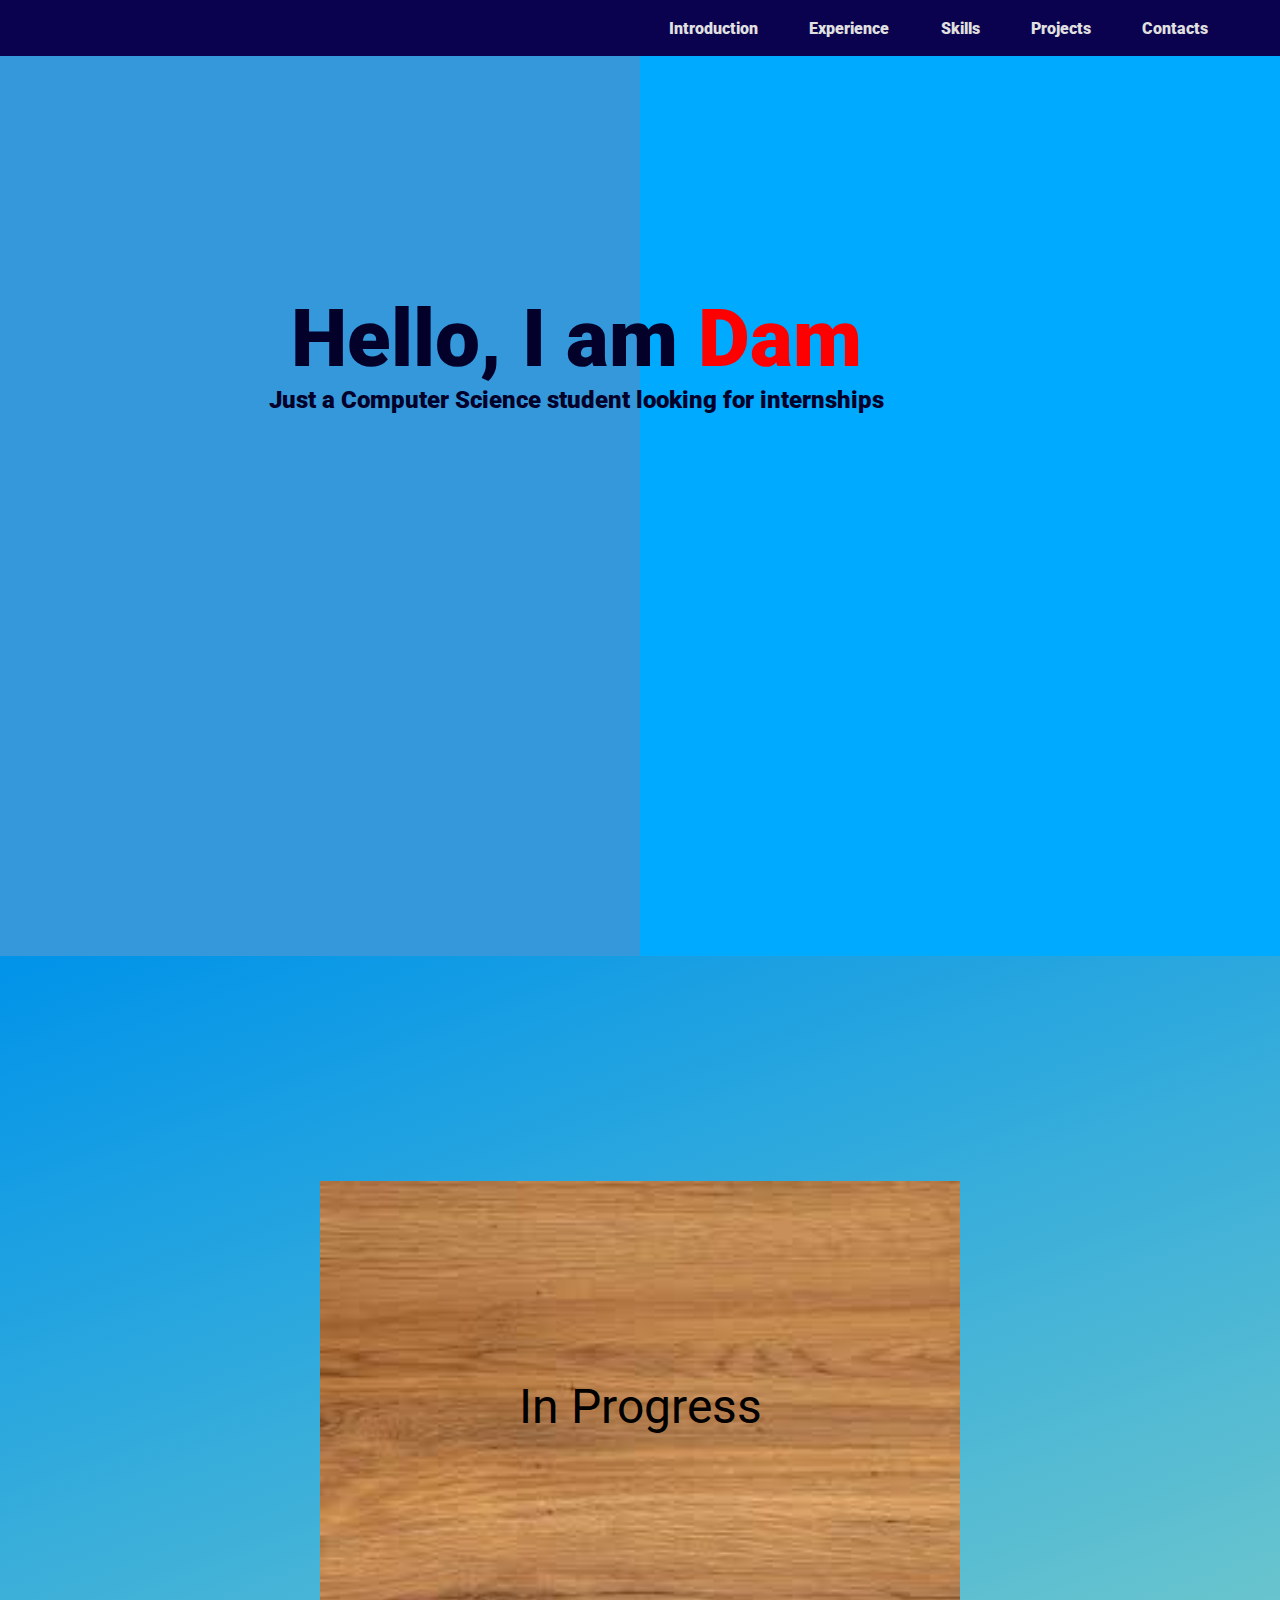
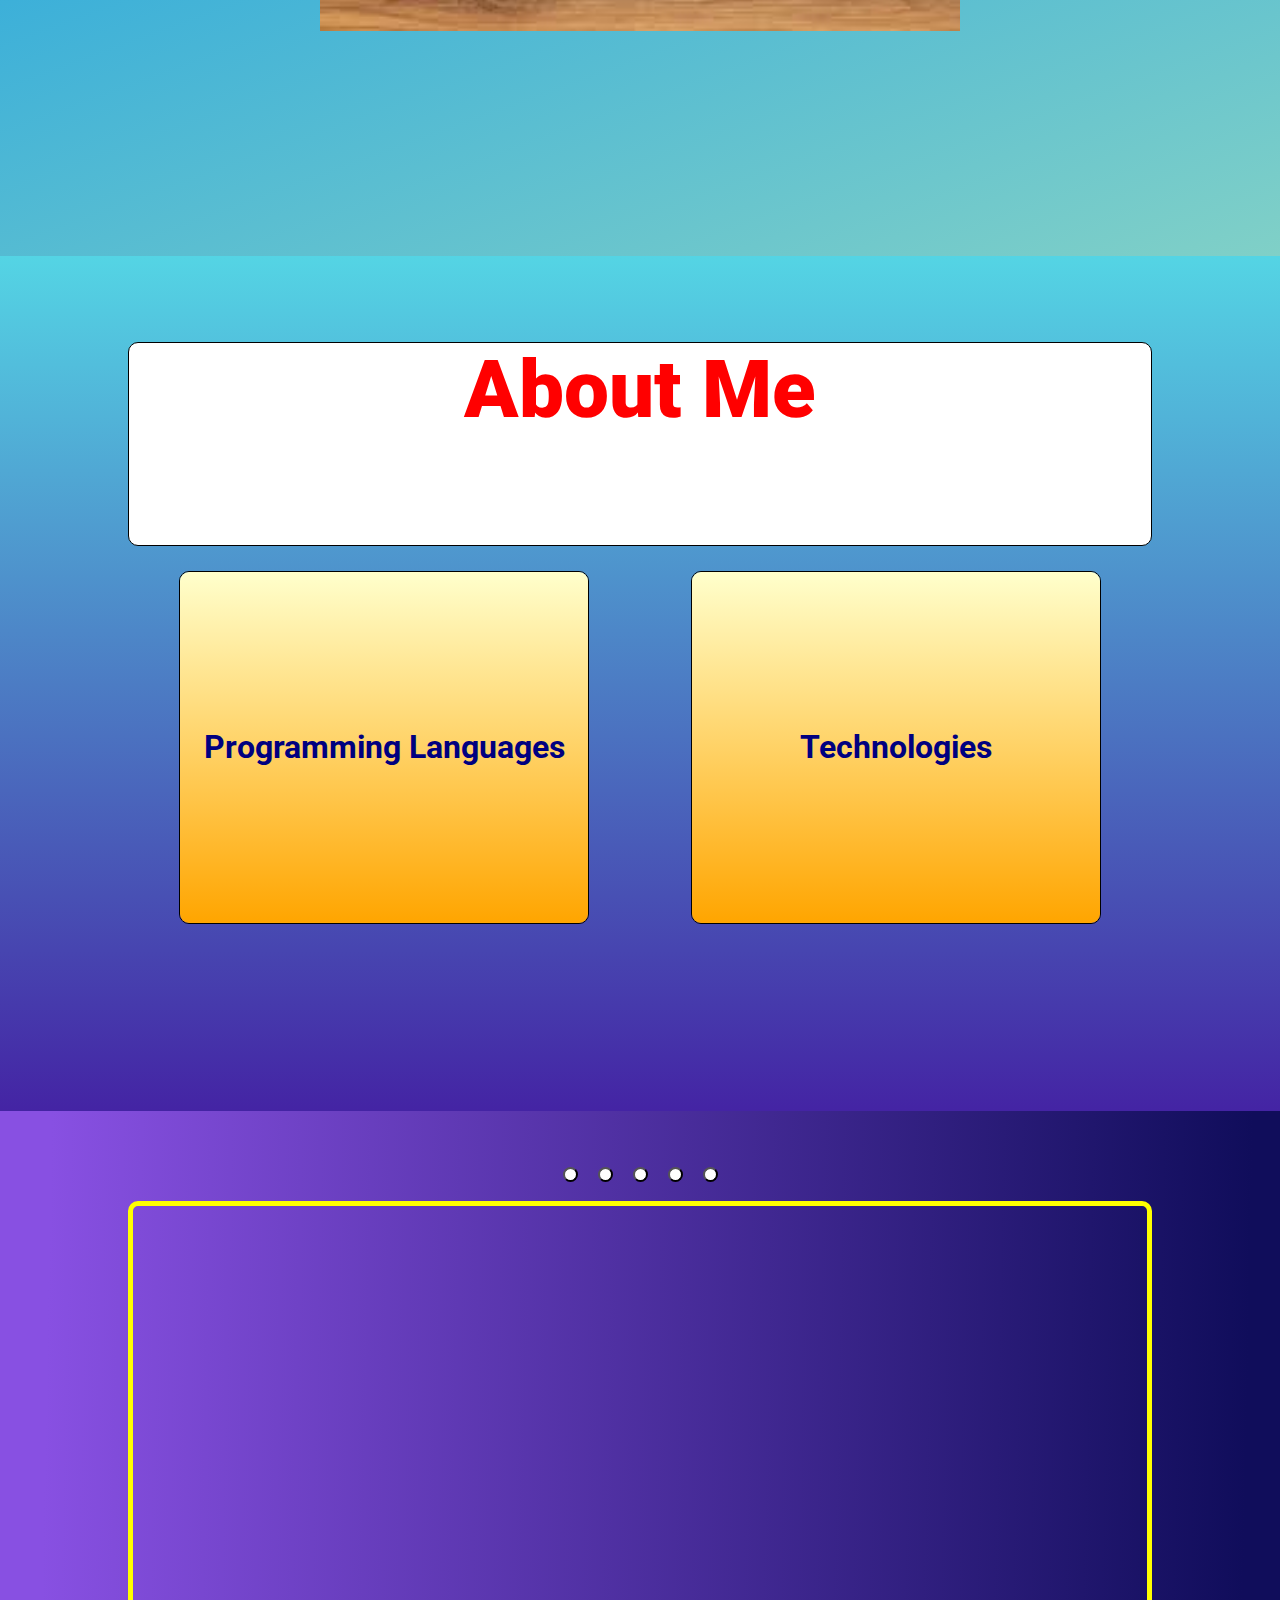
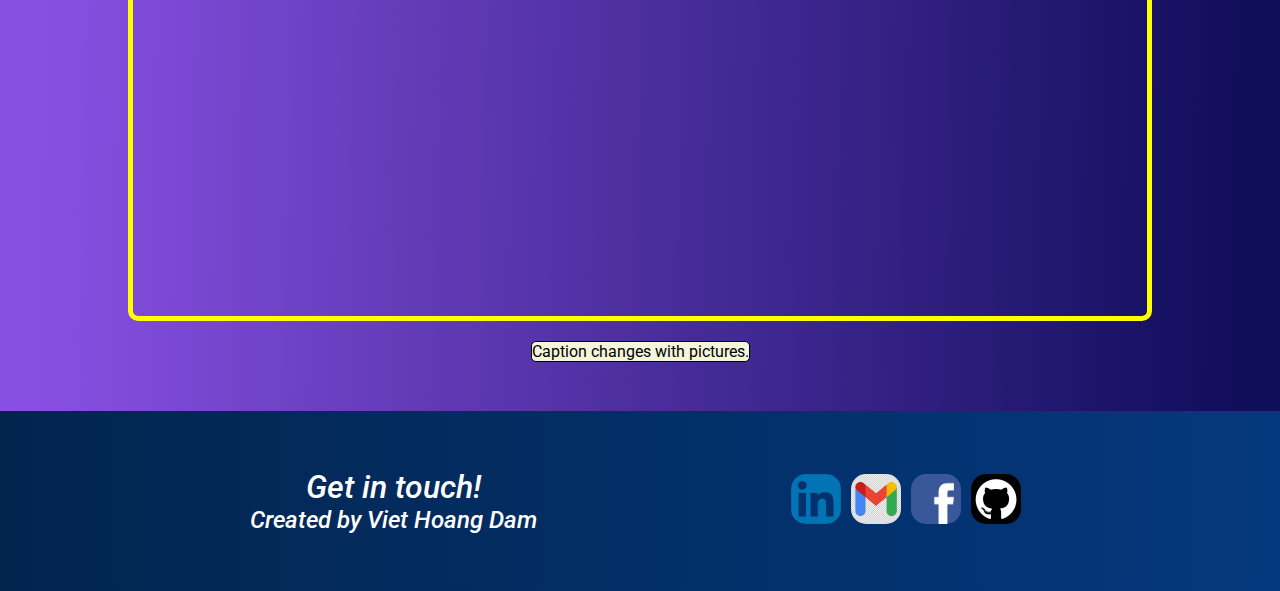
==== index.html @ e697c763 "did some progress" ====
<!DOCTYPE html>
<html lang="en">
	<head>
		<meta charset="UTF-8">
		<meta name="viewport" content="width=device-width, initial-scale=1.0"> 
		<meta name="description" content="My portfolio showcasing my projects and personal information">
		<title>My Portfolio</title>
		<link rel="stylesheet" href="styles.css">
		<link rel="icon" href="./images/icon.png">
		<!--For Roboto Font-->
		<link rel="preconnect" href="https://fonts.googleapis.com">
		<link rel="preconnect" href="https://fonts.gstatic.com" crossorigin>
		<link href="https://fonts.googleapis.com/css2?family=Roboto:ital,wght@0,100;0,300;0,400;0,500;0,700;0,900;1,100;1,300;1,400;1,500;1,700;1,900&display=swap" rel="stylesheet">
	</head>
	<body>
		<header>
			<nav class="navigation">
				<input type="checkbox" class="nav-unit">
				<ul class="list">
					<a href="#intro">Introduction</a>
					<a href="#experience">Experience</a>
					<a href="#skills">Skills</a>
					<a href="#projects">Projects</a>
					<a href="#contacts">Contacts</a>
				</ul>
			</nav>
		</header>
		<main>
			<section id="intro">
				<div class="intro-paragraph">
					<h id="first-sentence">Hello, I am <span id="clickable">Dam</span></h>
					<p>Just a Computer Science student looking for <span id="internship-word">internships</span></p>
					<button class="resume-button">My Resume</button>
				</div>
			</section>
			<section id="experience">
				<p class="sign">In Progress</p>
			</section>
			<section id="skills">
				<!--Ends here-->
				<article class="skills-section">
					<div class="about-me-paragraph">
						<h>About Me</h>
						<p class="about-me-text">
							I am a University of New Orleans student who is set to graduate in approximately May 2027. Fluent in both Vietnamese and English.
						</p>
					</div>
					<div class="skills-list">
						<ol class="program-langs" onclick="openList(this)"> <!--'this' keyword refers to element-->
							<div class="prog-heading">Programming Languages</div>
							<div class="prog-list">
								<li>Java</li>
								<li>HTML, CSS, Javascript</li>
								<li>x86 Assembly</li>
							</div>
						</ol>
						<ol class="technologies" onclick = "openList(this)">
							<div class="prog-heading">Technologies</div>
							<div class="prog-list">
								<li>Git</li>
								<li>Bash</li>
								<li>PowerShell</li>
							</div>
						</ol>
					</div>
				</article>
			</section>
			<section id="projects">
				<!--Buttons to switch images-->
				<label class="switching" for="projects-images-switch" aria-label="buttonSwitching">
					<button id="image1" class="imageId" name="projects-images-switch"></button>
					<button id="image2" class="imageId" name="projects-images-switch"></button>
					<button id="image3" class="imageId" name="projects-images-switch"></button>
					<button id="image4" class="imageId" name="projects-images-switch"></button>
					<button id="image5" class="imageId" name="projects-images-switch"></button>
				</label>
				<div class="projects-image-section">
					<div class="projects-image"></div>
				</div>
				<!--Default caption section-->
				<div class="project-image-cap">
					Caption changes with pictures.
				</div>
			</section>
		</main>
		<footer id="contacts">
			<div class="contact-area">
				<div class="contact-message">
					<p>Get in touch!</p> 
					<p>Created by Viet Hoang Dam</p>
				</div>
				<div class="contact-socials">
					<a href="https://www.linkedin.com/in/viet-hoang-dam-a29b02300/"><img class="socials-logo" src="images/linked-in.png" alt="linked-in-logo"></a>
					<a href="mailto:vhdam@gmail.com"><img class="socials-logo" src="images/email.png" alt="email-logo"/> </a>
					<a href="https://www.facebook.com/profile.php?id=100030328716775"><img class="socials-logo" src="images/facebook.png" alt="facebook-logo"></a>
					<a href="https://github.com/vdam05"><img class="socials-logo" src="images/github.png" alt="github-logo"></a>
				</div>
			</div>
		</footer>
		<!--JS script-->
		<script src="script.js"></script>
	</body>
</html>
---- styles.css ----
* {
    box-sizing: border-box;
    margin: 0; /*normalize css*/
    padding: 0;
    /*border: 1px solid white; /*Used to see the container of each elements*/
}
:root {
    --main-font: Roboto, sans-serif;
    --font-color-menu: #e0e0e0;
    --font-color-main: hsl(245, 100%, 8%);
}
html {
    scroll-behavior: smooth;
    overflow-x: hidden;
}
body {
    font-family: var(--main-font);
}
/*---------------------------------Header here-------------------------------------*/
header {
    height: 3.5rem;
    position: sticky;
    top: 0px;
    z-index: 5;
    background: #0A014F;
}
.navigation {
    display: grid;
    grid-template-columns: repeat(15, 1fr);
    grid-template-rows: repeat(5, 1fr);
    align-items: center;
    height: 100%; /*header is an indeterminate height*/
}
.nav-unit {
    display: none;
    height: 100%;
    width: 30px;
}
.list {
    grid-column: 9 / 15;
    grid-row: 3 / 4;
    place-items: center flex-end;
    display: flex;
    flex-direction: row;
    justify-content: center;
    align-items: center;
    column-gap: 10%;
    animation-name: appear-in;
    animation-duration: 1s;
    animation-timing-function: ease-in-out;
    animation-delay: 0ms;
    animation-iteration-count: 1;
}
.list a {
    background: transparent;
    height: 100%;
    color: var(--font-color-menu);
    font-weight: 900;
    text-decoration: none;
    transition-property: all;
    transition-duration: 0.5s;
    transition-timing-function: ease-out;
}
@keyframes appear-in  { /*translateY for moving an element. Opacity for transparent*/
    0% {
        transform: translateY(-10px);
        opacity: 0;
    }
    100% {
        transform: translateY(0px);
        opacity: 1;
    }
}
/*---------------------------------Header ends here-------------------------------------*/

/*---------------------------------Intro here-------------------------------------*/
#intro {
    height: 100vh;
    background: linear-gradient(to right, #3498DB 0%, #3498DB 50%, #00AAFF 50%, #00AAFF 100% );
    position: relative;
}
.intro-paragraph {
    height: 60%;
    width: 60%;
    position: absolute;
    top: 3%;
    left: 15%;
    display: flex;
    flex-direction: column;
    justify-content: center;
    align-items: center; 
    color: var(--font-color-main);
    font-weight: 900;
    font-size:x-large;
    user-select: none;
}
#first-sentence {
    font-size: 5rem;
}
#clickable {
    color: red;
    cursor: pointer;
    transition-property: color;
    transition-duration: 0.25s;
    transition-timing-function: ease-in-out;
    transition-delay: 0ms;
}
.resume-button {
    display: none;
}
/*---------------------------------Intro ends here-------------------------------------*/

/*---------------------------------Experience here-------------------------------------*/
#experience {
    height: 100vh;
    background-image: linear-gradient(160deg, #0093E9 0%, #80D0C7 100%);
    position: relative;
}
.sign {
    background-image: url("./images/closed.png");
    background-repeat: no-repeat;
    background-size: cover;
}
.sign {
    width: 50%;
    height: 50%;
    position: absolute;
    top: 25%;
    left: 25%;
    color: black;
    display: flex;
    flex-direction: row;
    flex-wrap: wrap;
    justify-content: center;
    align-items: center;
    z-index: 1;
    font-size: 3rem;
}
/*---------------------------------Experience ends here-------------------------------------*/

/*---------------------------------Skills here-------------------------------------*/
#skills {
    height: 95vh;
    background-image: linear-gradient(180deg,  rgba(84,212,228,1) 0.2%, rgba(68,36,164,1) 99.9%);
    position: relative;
}

.skills-section{
    width: 80%;
    height: 75%;
    position: absolute;
    left: 10%;
    top: 10%;
    font-size: 2rem;
}
.about-me-paragraph {
    width: 100%;
    display: flex;
    flex-direction: column;
    flex-wrap: wrap;
    align-items: center;
    justify-content: center;
    row-gap: 2rem;
}
.about-me-paragraph h {
    font-size: 5rem;
    font-weight: 900;
    color: red;
    cursor: pointer;
}
.about-me-paragraph p {
    text-align: center;
    transition: opacity 1.75s ease, transform 1.75s ease; 
}
.about-me-text {
    opacity: 0;
    transform: translateY(-20px);
}
.skills-section div ol, .about-me-paragraph {
    border: 1px solid black;
    border-radius: 10px;
    background-color: white;
}
.skills-list {
    height: 55%;
    display: flex;
    flex-direction: row;
    justify-content: space-around;
    align-items: center;
}
.skills-list ol {
    width: 40%;
    height: 100%;
    list-style: none;
    text-align: center;
    display: flex;
    flex-direction: column;
    align-items: center;
    justify-content: center;
    margin-top: 5%;
    cursor: grab;
    overflow: hidden;
    position: relative;
    color: navy;
    font-weight: bold;
}
.prog-heading {
    transition: transform 1s ease-in-out 0ms;
    user-select: none;
    height: 100%;
    width: 100%;
    display: flex;
    flex-direction: column;
    justify-content: center;
    align-items: center;
    background: linear-gradient(180deg, rgb(255, 255, 204), rgb(255, 165, 0));
}
.prog-list {
    height: 100%;
    width: 100%;
    position: absolute; /*To hide with overflow: hidden in the container*/
    top: 100%;
    transition: top 1s ease-in-out 0ms; 
    display: flex;
    flex-direction: column;
    justify-content: space-evenly;
    align-items: center;
    background: linear-gradient(180deg, rgb(255, 165, 0), rgb(255, 140, 0));
}
/*---------------------------------Skills end here-------------------------------------*/

/*---------------------------------Projects here-------------------------------------*/
#projects {
    height: 100vh;
    width: 100%;
    background-image: linear-gradient( 91.2deg,  rgba(136,80,226,1) 4%, rgba(16,13,91,1) 96.5% );
    position: relative;

}
.projects-image-section {
    height: 80%;
    width: 80%;
    margin: auto;
    border: 5px solid yellow;
    border-radius: 10px;
    transition: transform 1s ease-in-out;
    transform: translateX(0%);
    overflow: hidden;
}
.projects-image {
    height: 100%;
    width: 100%;
    background-image: none;
    background-repeat: no-repeat;
    background-size: cover;
}
.switching {
    display: inline;
    width: 80%;
    height: 10%;
    display: flex;
    flex-direction: row;
    justify-content: center;
    align-items: center;
    column-gap: 20px;
    color: white;
    position: relative;
    top: 2%;
    left: 10%;
}
.imageId {
    height: 15px;
    width: 15px;
    user-select: none;
    background: white;
    cursor: pointer;
    border-radius: 50%;
}
.project-image-cap {
    width: fit-content;
    height: fit-content;
    background: beige;
    border: 1px solid black;
    border-radius: 5px;
    margin: auto;
    transition: width 1s ease;
    display: block;
    margin-top: 20px;
}
.javascript-extra {
    color: red;
}
#extra-javascript-projects {
    height: 0%;
    width: 100%;
    transition: height 1s ease;
}
.javascript-extra:active ~ #extra-javascript-projects {
    height: 100%;
}
/*---------------------------------Projects end here-------------------------------------*/


/*---------------------------------Contacts here-------------------------------------*/
#contacts {
    height: 20vh;
    background-image: linear-gradient(to right, rgba(2,37,78,1),rgba(4,56,126,1));
}
.contact-area {
    height: 100%;
    width: 80%;
    display: flex;
    flex-direction: row;
    justify-content: center;
    align-items: center;
}
.contact-socials {
    width: 30%;
    display: flex;
    flex-direction: row;
    flex-wrap: wrap;
    justify-content: center;
    align-items: center;
    color: white;
    margin: auto;
    column-gap: 10px;
    row-gap: 10px;
}
.socials-logo {
    height: 50px;
    width: 50px;
    opacity: 0.5px;
    border-radius: 30%;
    transform: translateY(0);
    transition: transform 0.5s ease;
}
.socials-logo:hover {
    transform: translateY(-10px);
}
.contact-message {
    width: 100%;
    height: 50%;
    display: flex;
    flex-direction: column;
    justify-content: center;
    align-items: center;
    color: white;
    text-align: center;
    font-style: italic;   
    font-weight: 500;
}
.contact-message p:nth-child(1) {
    font-size: 2rem;
}
.contact-message p:nth-child(2) {
    font-size: 1.5rem;
}
/*---------------------------------Contacts end here-------------------------------------*/

/*All media queries*/
@media only screen and (max-width: 768px) {
    .list {
        display: none;
    }
    .nav-unit {
        display: block;
    }
    .nav-unit:checked ~ .list { /*Tilde affects adjacent elements, same as using + but for general purposes*/
        display: flex;
        flex-direction: column;
        justify-content: center;
        align-items: center;
    }
}
@media only screen and (min-width: 768px) and (max-width: 1000px) {
    .list {
        grid-column: 7 / 15;
        column-gap: 7.5%;
    }
}
@media only screen and (min-width: 1000px) and (max-width: 1200px){

}
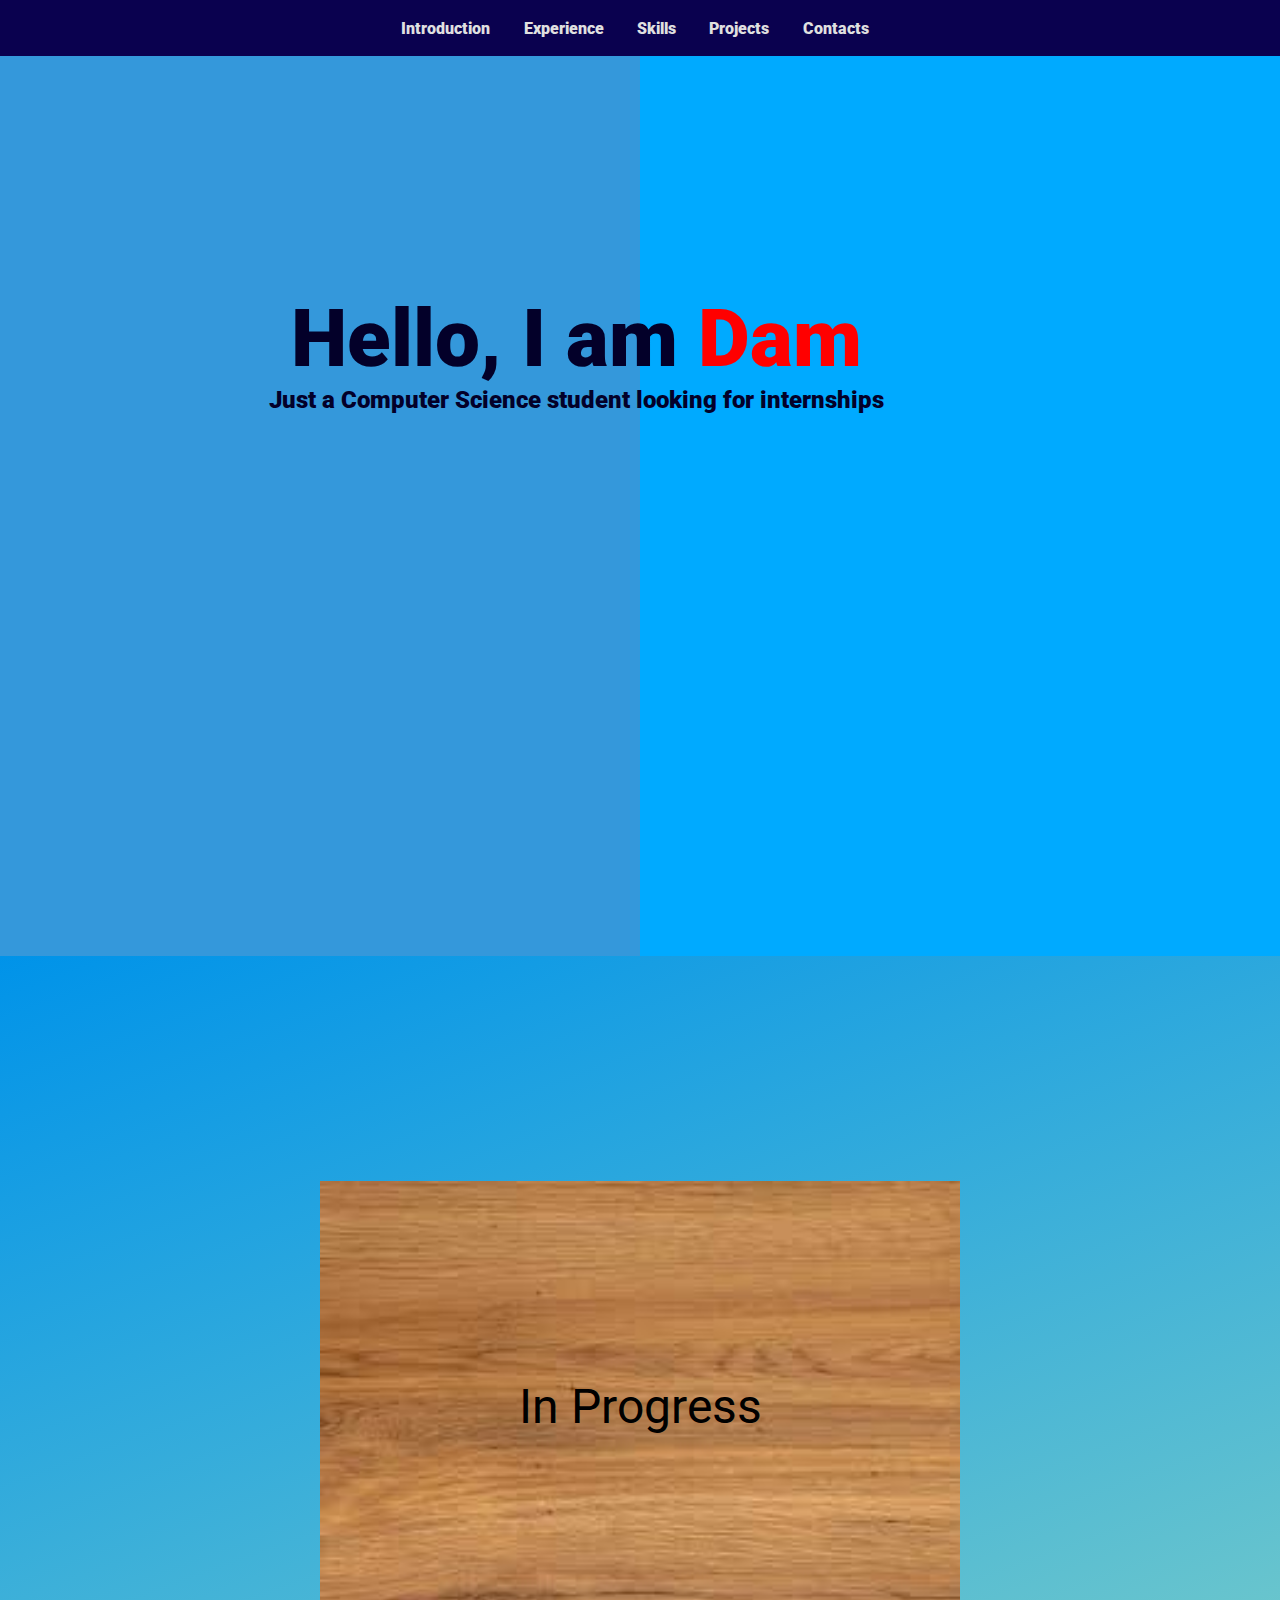
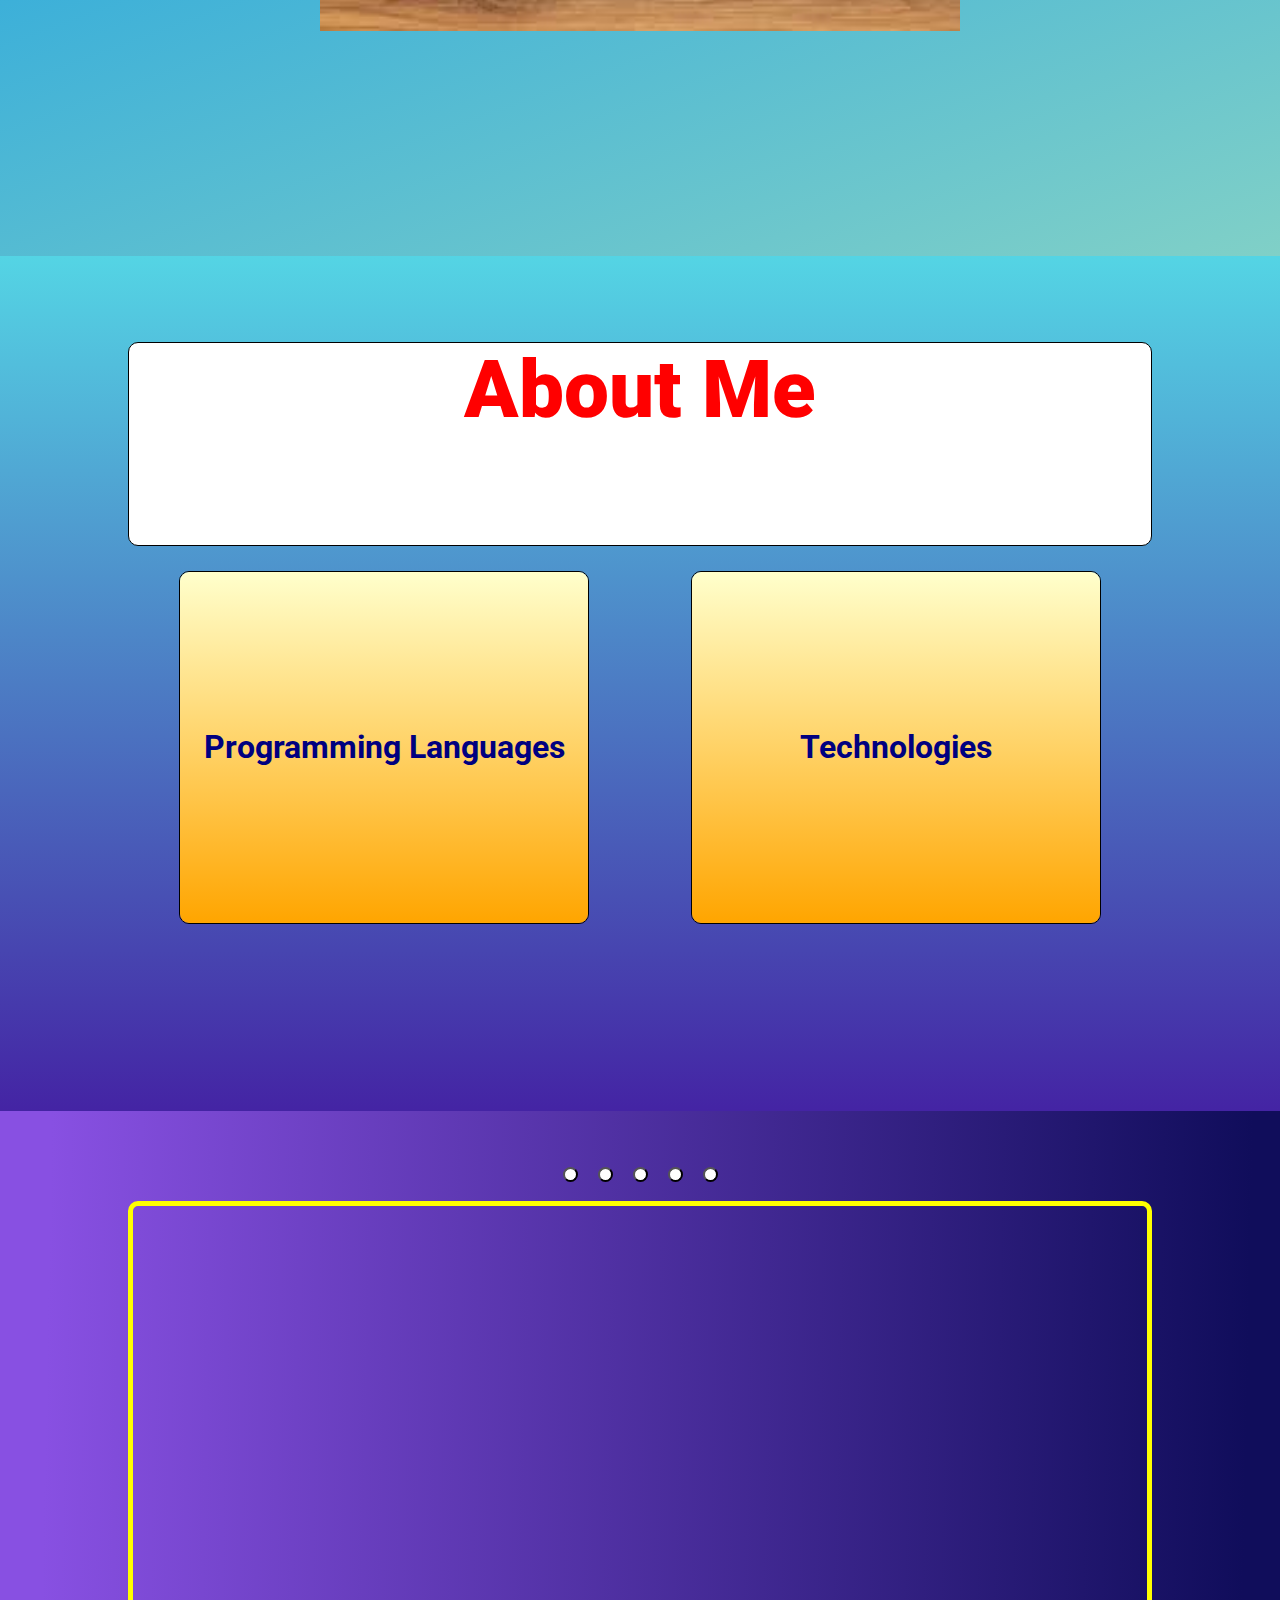
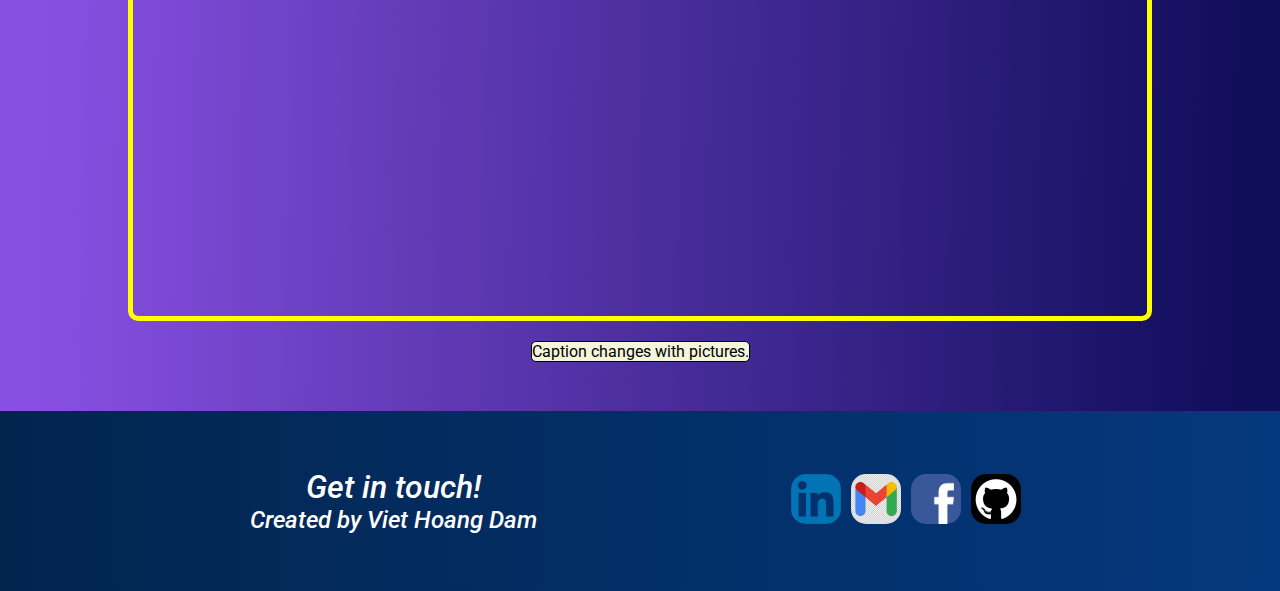
==== commit 7e94603a: "trying to make hamburger menu" ====
--- a/index.html
+++ b/index.html
@@ -15,7 +15,11 @@
 	<body>
 		<header>
 			<nav class="navigation">
-				<input type="checkbox" class="nav-unit">
+				<div class="nav-unit">
+					<div class="bar" id="bar-1"></div>
+					<div class="bar" id="bar-2"></div>
+					<div class="bar" id="bar-3"></div>
+				</div>
 				<ul class="list">
 					<a href="#intro">Introduction</a>
 					<a href="#experience">Experience</a>
--- a/styles.css
+++ b/styles.css
@@ -11,7 +11,6 @@
 }
 html {
     scroll-behavior: smooth;
-    overflow-x: hidden;
 }
 body {
     font-family: var(--main-font);
@@ -19,31 +18,49 @@
 /*---------------------------------Header here-------------------------------------*/
 header {
     height: 3.5rem;
+    width: 100%;
     position: sticky;
     top: 0px;
     z-index: 5;
     background: #0A014F;
 }
 .navigation {
-    display: grid;
-    grid-template-columns: repeat(15, 1fr);
-    grid-template-rows: repeat(5, 1fr);
+    display: flex;
+    flex-direction: row;
+    justify-content: space-evenly;
     align-items: center;
     height: 100%; /*header is an indeterminate height*/
+    width: 100%;
 }
 .nav-unit {
     display: none;
-    height: 100%;
-    width: 30px;
+    cursor: pointer;
+    margin-left: 10px;
+}
+.bar {
+    height: 5px;
+    width: 35px;
+    background-color: white;
+    transition: all 0.5s ease;
+}
+.hamburger-clicked .bar {
+    background-color: red;
+}
+.hamburger-clicked #bar-1 {
+    transform: translate(0, 11px) rotate(45deg);
+}
+.hamburger-clicked #bar-2 {
+    opacity: 0;
+}
+.hamburger-clicked #bar-3 {
+    transform: translate(0, -11px) rotate(-45deg);
 }
 .list {
-    grid-column: 9 / 15;
-    grid-row: 3 / 4;
-    place-items: center flex-end;
-    display: flex;
-    flex-direction: row;
-    justify-content: center;
-    align-items: center;
+    display: flex;
+    flex-direction: row;
+    justify-content: center;
+    align-items: center;
+    margin-right: 10px;
     column-gap: 10%;
     animation-name: appear-in;
     animation-duration: 1s;
@@ -359,23 +376,35 @@
 
 /*All media queries*/
 @media only screen and (max-width: 768px) {
+    .navigation {
+        display: flex;
+        flex-direction: column;
+        justify-content: center;
+        align-content: center;
+    }
     .list {
         display: none;
     }
+    .list-small {
+        display: flex;
+        flex-direction: column;
+        align-items: center;
+        justify-content: center;
+    }
     .nav-unit {
-        display: block;
-    }
-    .nav-unit:checked ~ .list { /*Tilde affects adjacent elements, same as using + but for general purposes*/
         display: flex;
         flex-direction: column;
         justify-content: center;
         align-items: center;
+        row-gap: 6px;
     }
 }
 @media only screen and (min-width: 768px) and (max-width: 1000px) {
     .list {
-        grid-column: 7 / 15;
-        column-gap: 7.5%;
+        display: flex;
+        flex-direction: row;
+        align-items: center;
+        justify-content: center;
     }
 }
 @media only screen and (min-width: 1000px) and (max-width: 1200px){
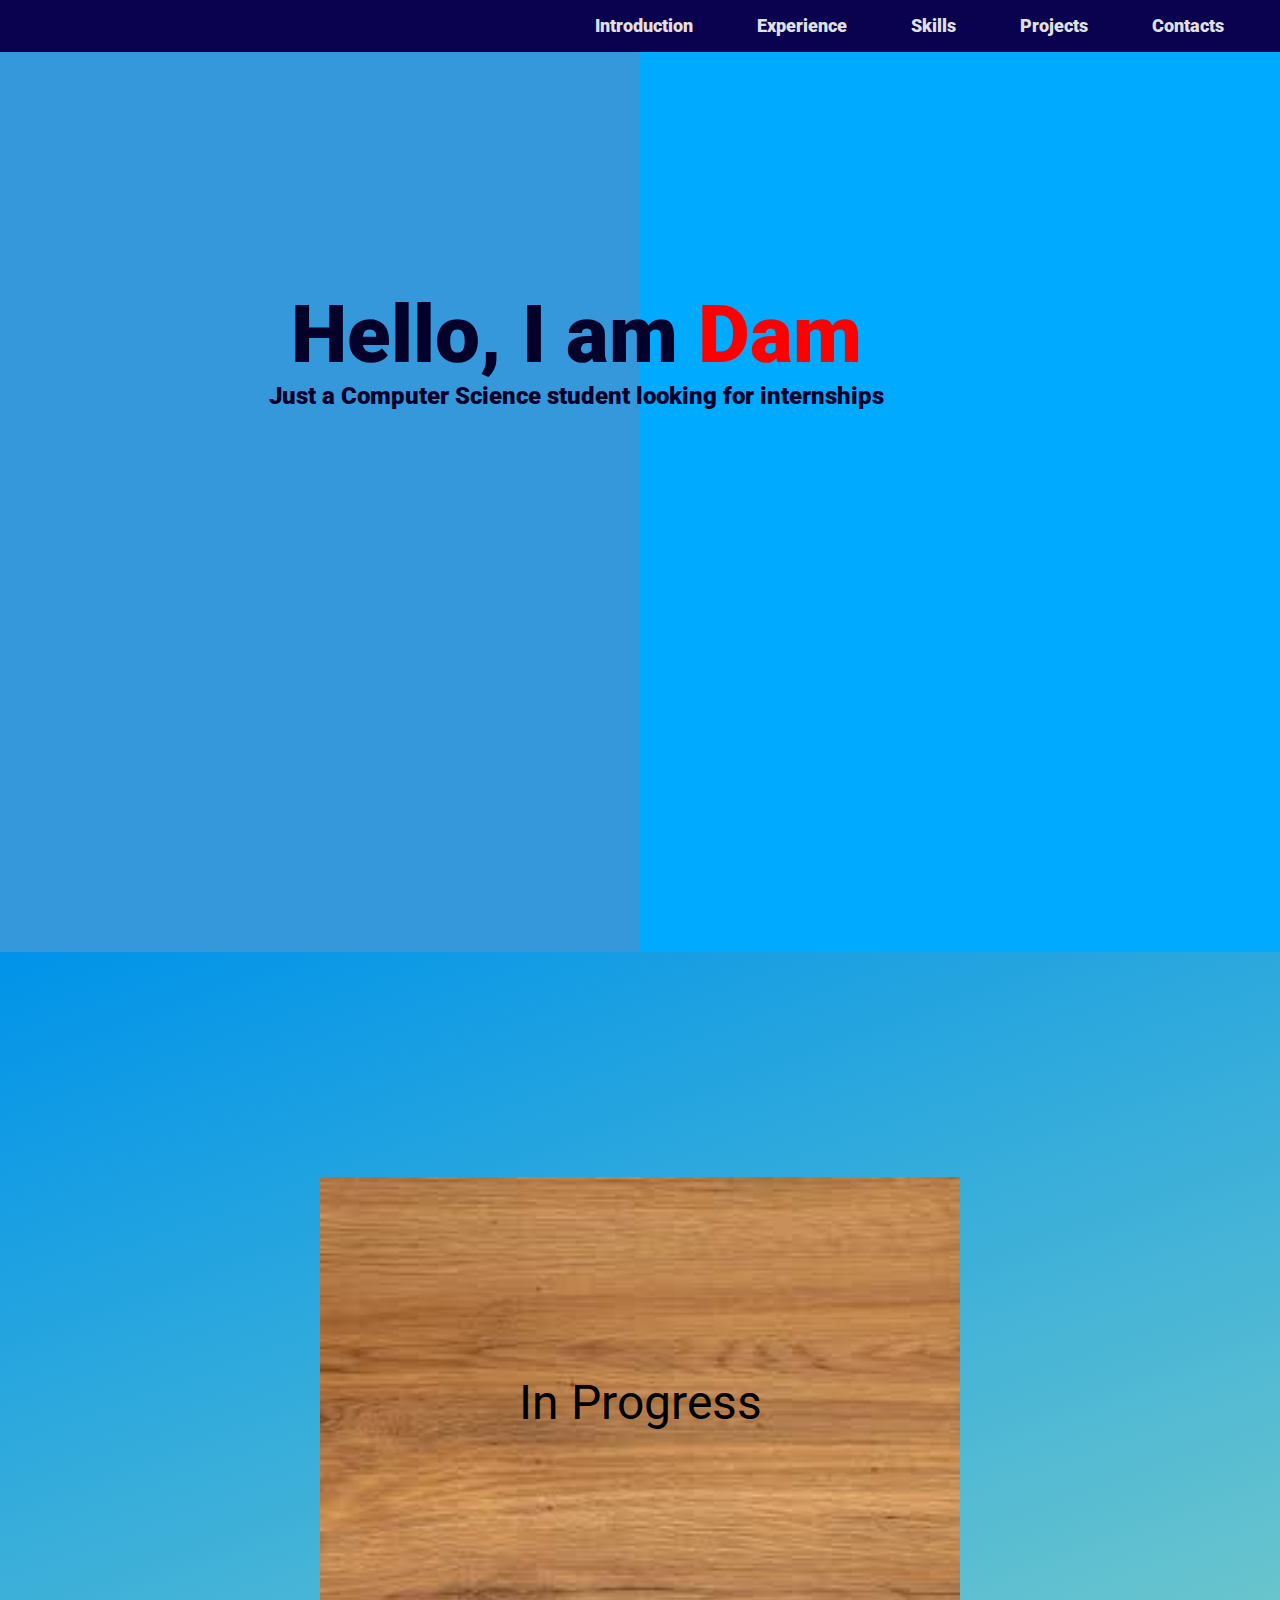
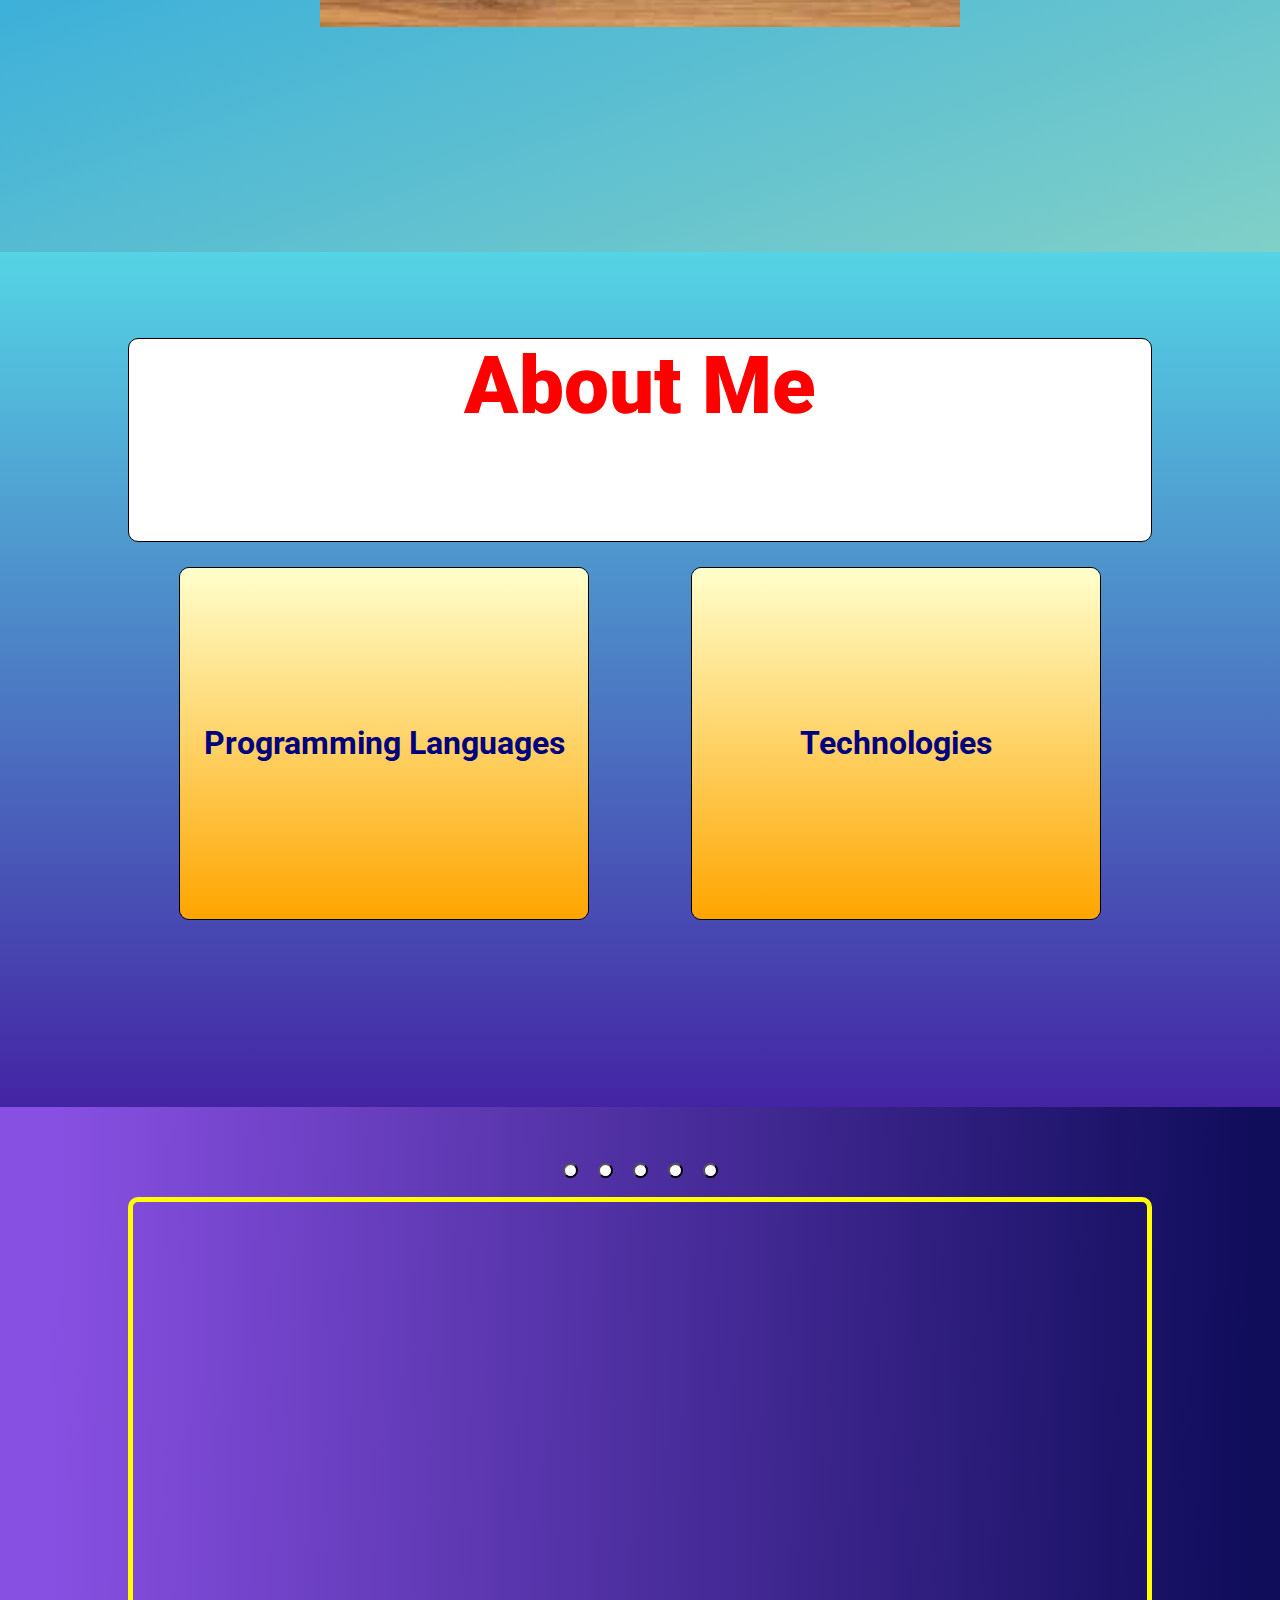
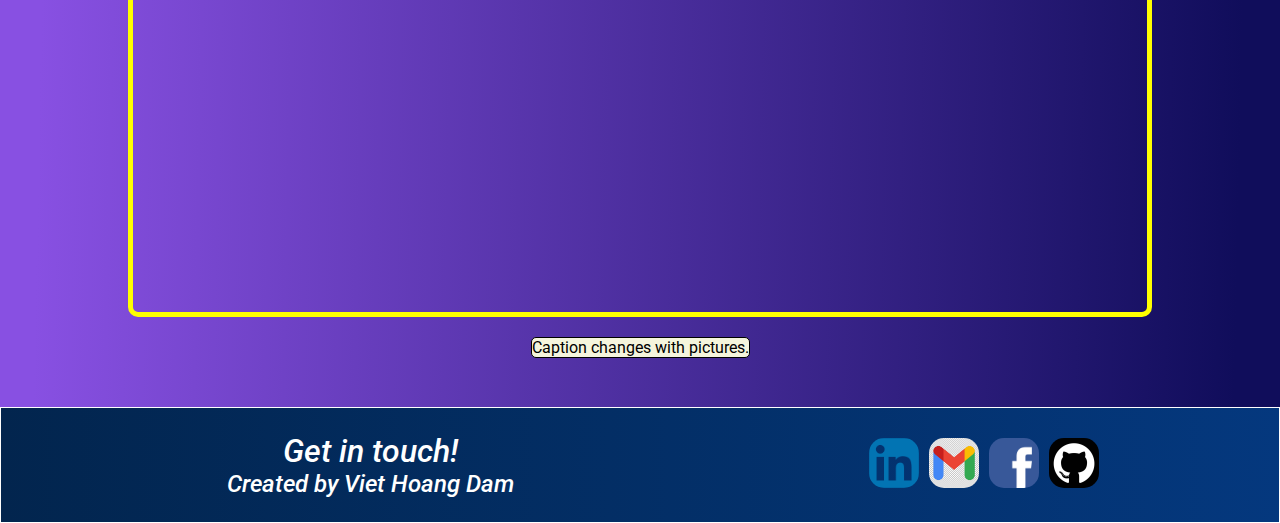
==== commit aa2f0631: "progress on endbar" ====
--- a/index.html
+++ b/index.html
@@ -88,7 +88,7 @@
 			</section>
 		</main>
 		<footer id="contacts">
-			<div class="contact-area">
+			<div class="contact-area checker">
 				<div class="contact-message">
 					<p>Get in touch!</p> 
 					<p>Created by Viet Hoang Dam</p>
--- a/styles.css
+++ b/styles.css
@@ -15,9 +15,11 @@
 body {
     font-family: var(--main-font);
 }
+.checker {
+    border: 1px solid white;
+}
 /*---------------------------------Header here-------------------------------------*/
 header {
-    height: 3.5rem;
     width: 100%;
     position: sticky;
     top: 0px;
@@ -27,15 +29,18 @@
 .navigation {
     display: flex;
     flex-direction: row;
-    justify-content: space-evenly;
-    align-items: center;
-    height: 100%; /*header is an indeterminate height*/
-    width: 100%;
+    justify-content: end;
+    align-items: center;
+    width: 100%; 
+    height: 100%;
+    padding-top: 1rem;
+    padding-bottom: 1rem;
 }
 .nav-unit {
     display: none;
     cursor: pointer;
     margin-left: 10px;
+    height: 100%;
 }
 .bar {
     height: 5px;
@@ -60,23 +65,23 @@
     flex-direction: row;
     justify-content: center;
     align-items: center;
-    margin-right: 10px;
-    column-gap: 10%;
     animation-name: appear-in;
     animation-duration: 1s;
     animation-timing-function: ease-in-out;
     animation-delay: 0ms;
     animation-iteration-count: 1;
+    margin-right: 1.5rem;
+    transition: height 1s, opacity 0.5s ease;
 }
 .list a {
+    font-size: 1.1rem;
     background: transparent;
     height: 100%;
     color: var(--font-color-menu);
     font-weight: 900;
     text-decoration: none;
-    transition-property: all;
-    transition-duration: 0.5s;
-    transition-timing-function: ease-out;
+    transition: all 0.75s ease;
+    margin: 0 2rem;
 }
 @keyframes appear-in  { /*translateY for moving an element. Opacity for transparent*/
     0% {
@@ -320,16 +325,17 @@
 
 /*---------------------------------Contacts here-------------------------------------*/
 #contacts {
-    height: 20vh;
+    width: 100%;
     background-image: linear-gradient(to right, rgba(2,37,78,1),rgba(4,56,126,1));
 }
 .contact-area {
-    height: 100%;
-    width: 80%;
-    display: flex;
-    flex-direction: row;
-    justify-content: center;
-    align-items: center;
+    width: 100%;
+    display: flex;
+    flex-direction: row;
+    justify-content: center;
+    align-items: center;
+    padding-top: 1.5rem;
+    padding-bottom: 1.5rem;
 }
 .contact-socials {
     width: 30%;
@@ -355,7 +361,7 @@
     transform: translateY(-10px);
 }
 .contact-message {
-    width: 100%;
+    width: 50%;
     height: 50%;
     display: flex;
     flex-direction: column;
@@ -365,6 +371,7 @@
     text-align: center;
     font-style: italic;   
     font-weight: 500;
+    margin-left: 50px;
 }
 .contact-message p:nth-child(1) {
     font-size: 2rem;
@@ -376,36 +383,45 @@
 
 /*All media queries*/
 @media only screen and (max-width: 768px) {
+    /*Header*/
     .navigation {
         display: flex;
         flex-direction: column;
         justify-content: center;
-        align-content: center;
+        align-items: center;
     }
     .list {
-        display: none;
-    }
-    .list-small {
         display: flex;
         flex-direction: column;
         align-items: center;
-        justify-content: center;
+        justify-content:space-evenly;
+        height: 0;
+        opacity: 0;
+        animation-name: none;
+    }
+    .list a {
+        transform: translateY(-20px);
+        transition: transform 0.5s ease;
+    }
+    .list-small {
+        opacity: 1;
+        height: 50vh;
+    }
+    .list-small a{
+        transform: translateY(0);
     }
     .nav-unit {
         display: flex;
         flex-direction: column;
         justify-content: center;
         align-items: center;
+        align-self: flex-start;
         row-gap: 6px;
+        margin-right: 1.5rem;
     }
 }
 @media only screen and (min-width: 768px) and (max-width: 1000px) {
-    .list {
-        display: flex;
-        flex-direction: row;
-        align-items: center;
-        justify-content: center;
-    }
+
 }
 @media only screen and (min-width: 1000px) and (max-width: 1200px){
 
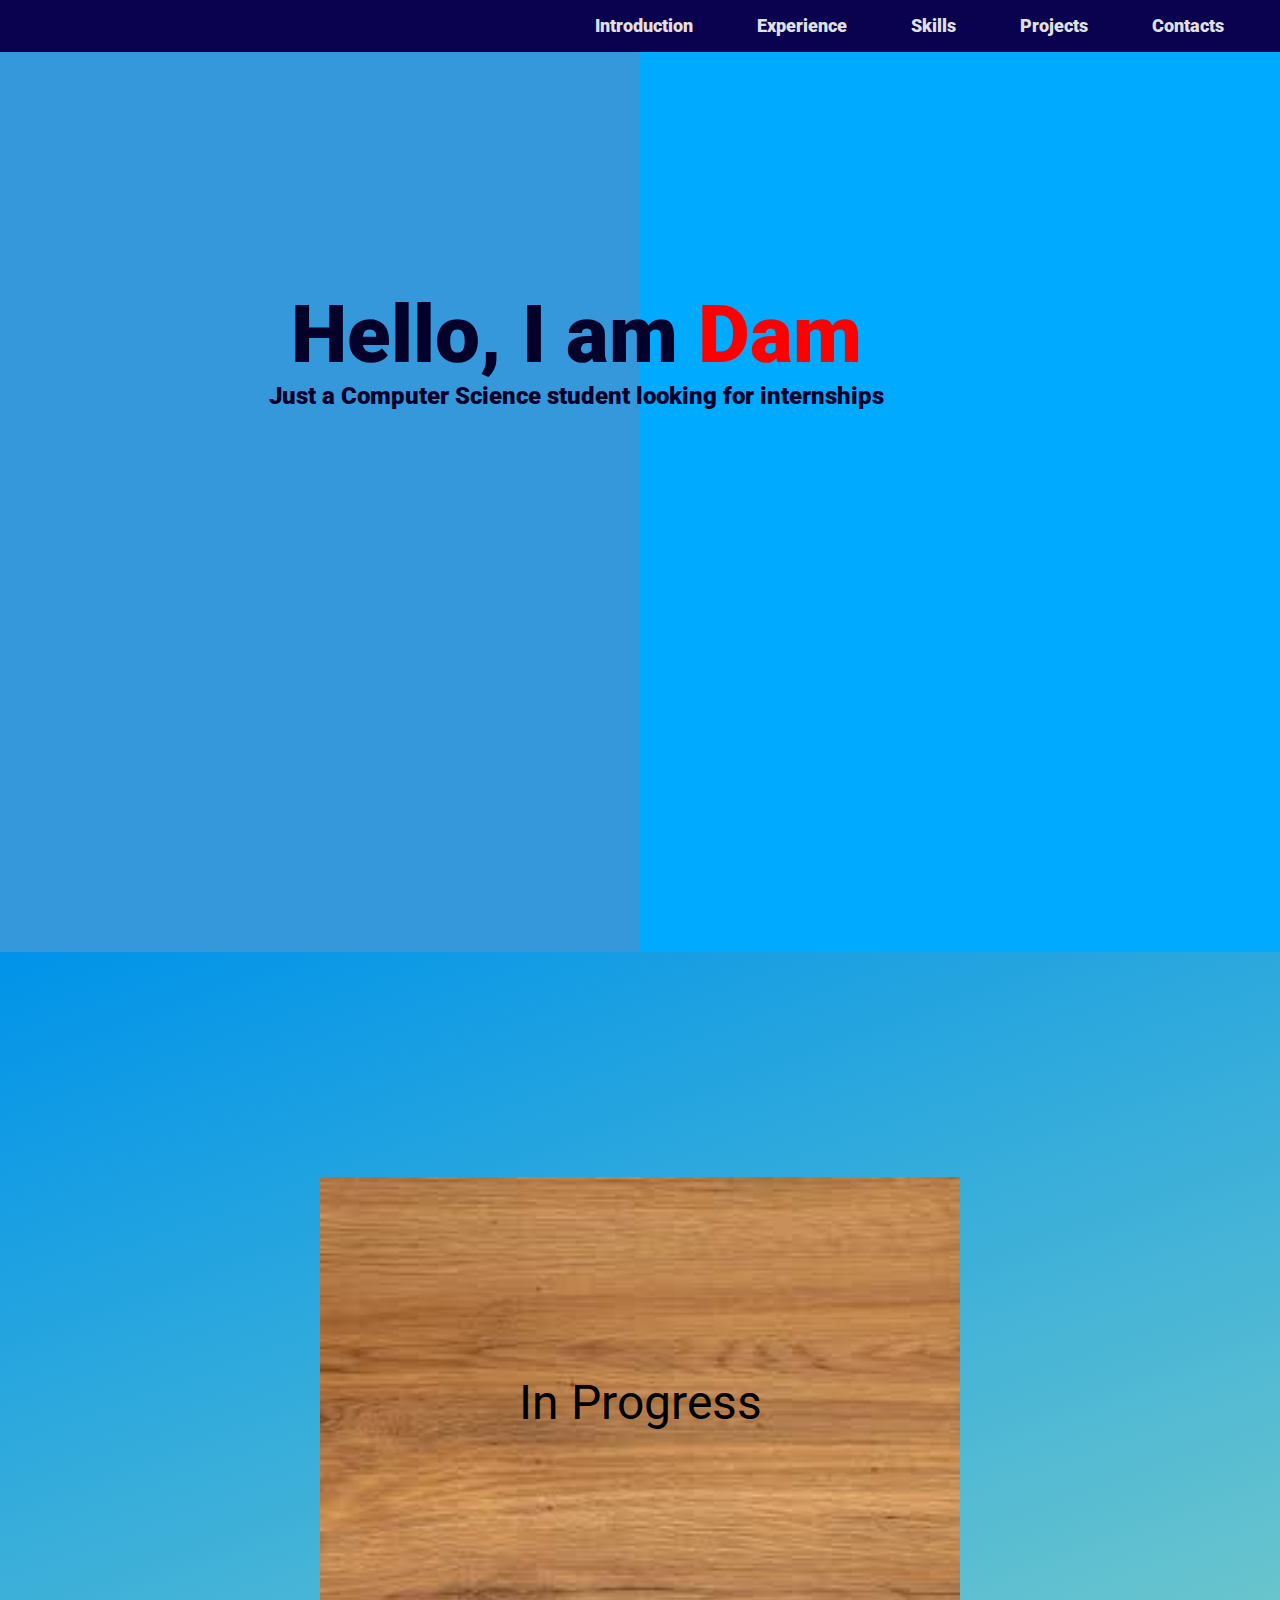
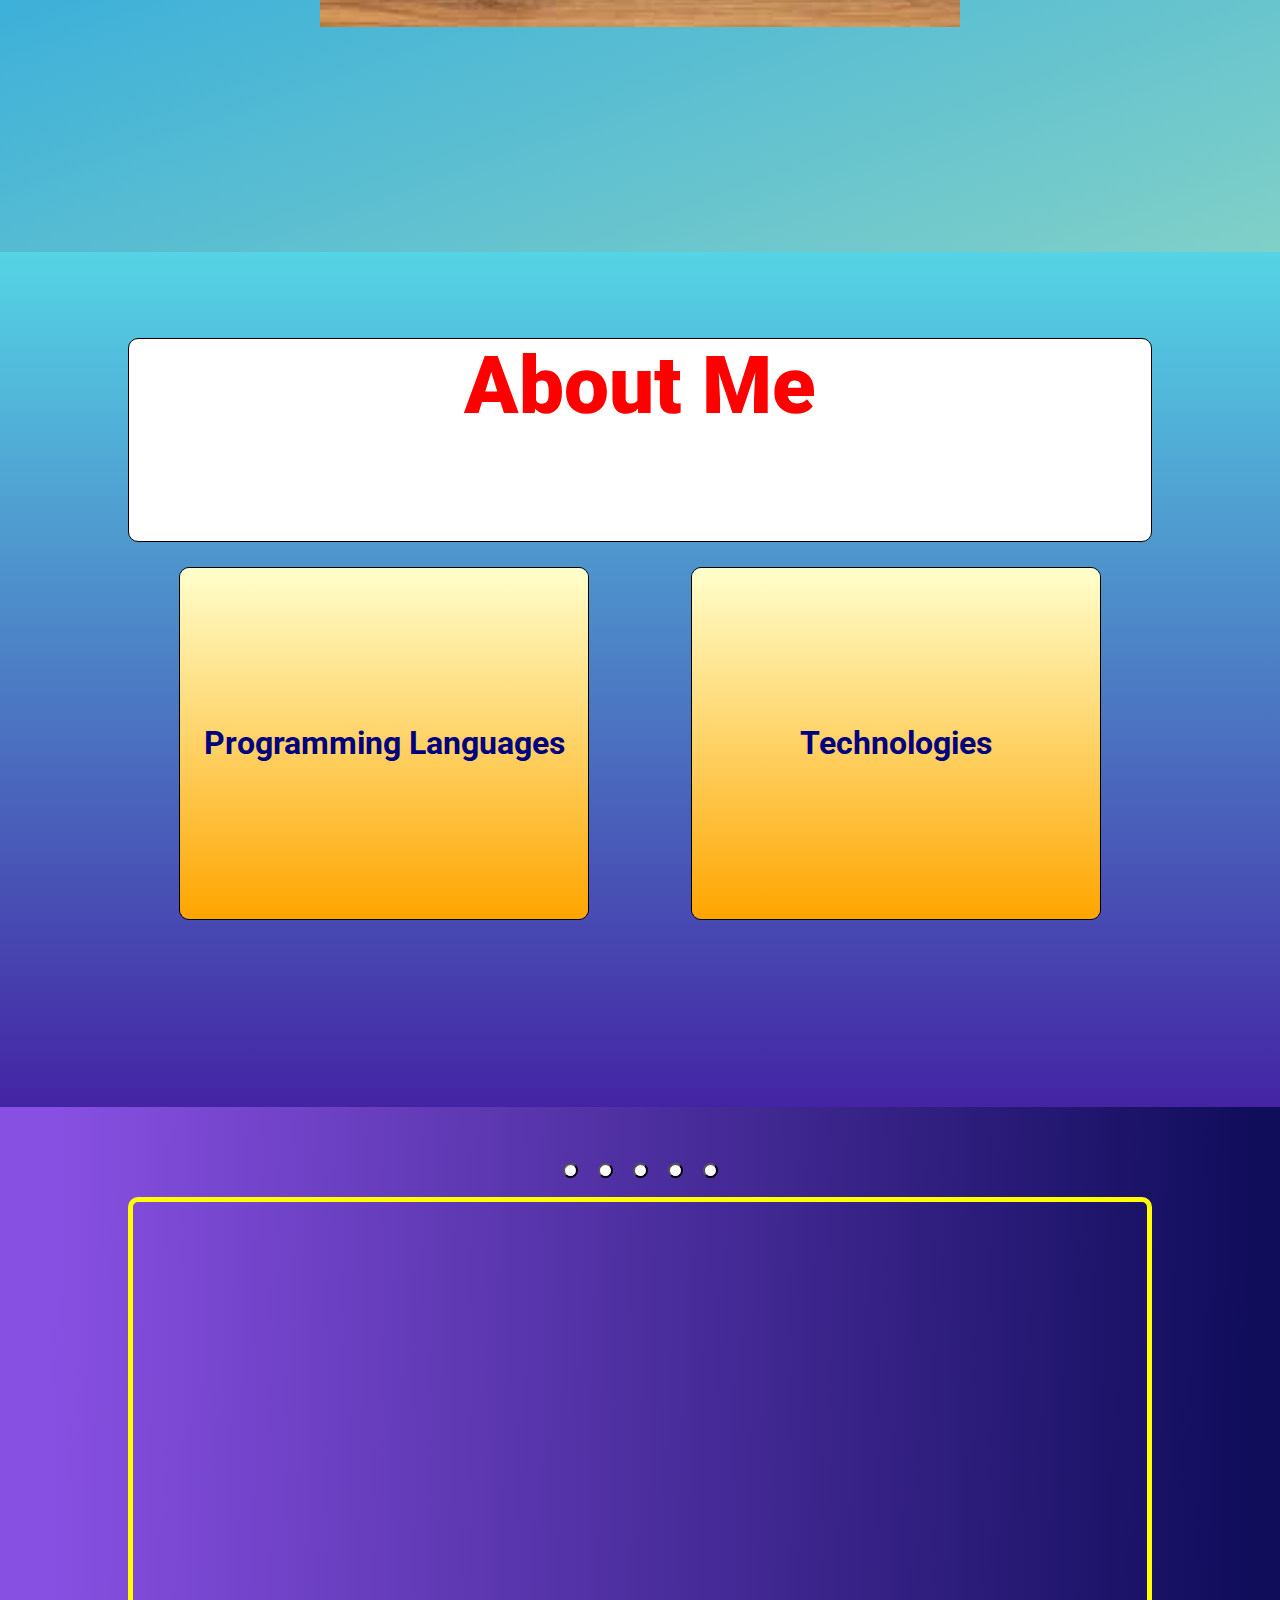
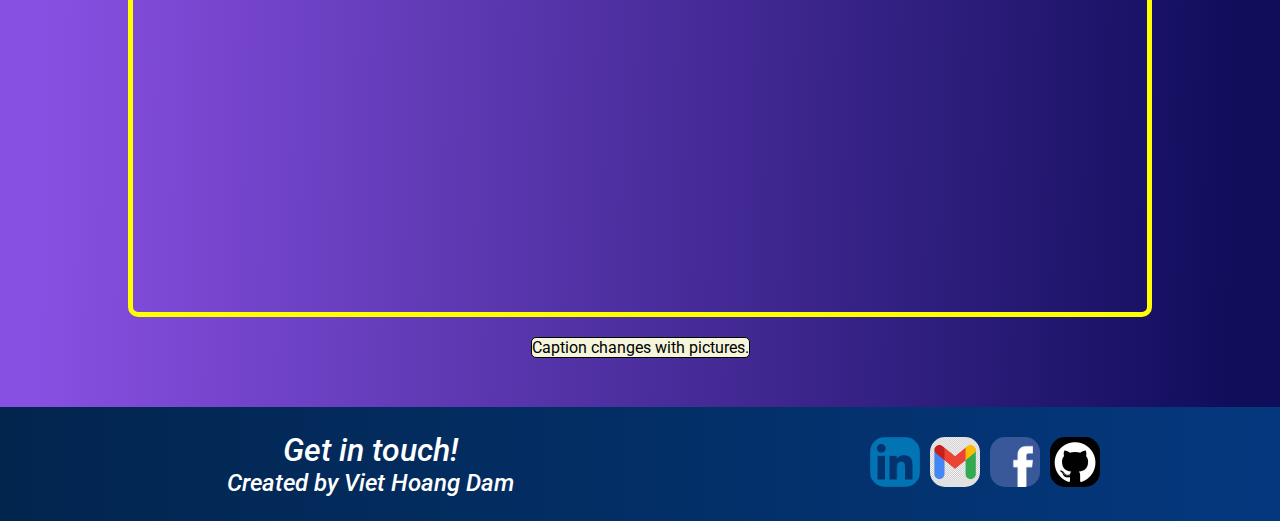
==== commit 231d08e2: "may start working on side js proj" ====
--- a/index.html
+++ b/index.html
@@ -88,7 +88,7 @@
 			</section>
 		</main>
 		<footer id="contacts">
-			<div class="contact-area checker">
+			<div class="contact-area">
 				<div class="contact-message">
 					<p>Get in touch!</p> 
 					<p>Created by Viet Hoang Dam</p>
--- a/styles.css
+++ b/styles.css
@@ -71,7 +71,7 @@
     animation-delay: 0ms;
     animation-iteration-count: 1;
     margin-right: 1.5rem;
-    transition: height 1s, opacity 0.5s ease;
+    transition: height 1s, opacity 0.5s, visibility 0.5s ease;
 }
 .list a {
     font-size: 1.1rem;
@@ -391,13 +391,14 @@
         align-items: center;
     }
     .list {
+        opacity: 0;
+        height: 0;
+        visibility: hidden;
+        animation-name: none;
         display: flex;
         flex-direction: column;
         align-items: center;
         justify-content:space-evenly;
-        height: 0;
-        opacity: 0;
-        animation-name: none;
     }
     .list a {
         transform: translateY(-20px);
@@ -406,6 +407,7 @@
     .list-small {
         opacity: 1;
         height: 50vh;
+        visibility: visible;
     }
     .list-small a{
         transform: translateY(0);
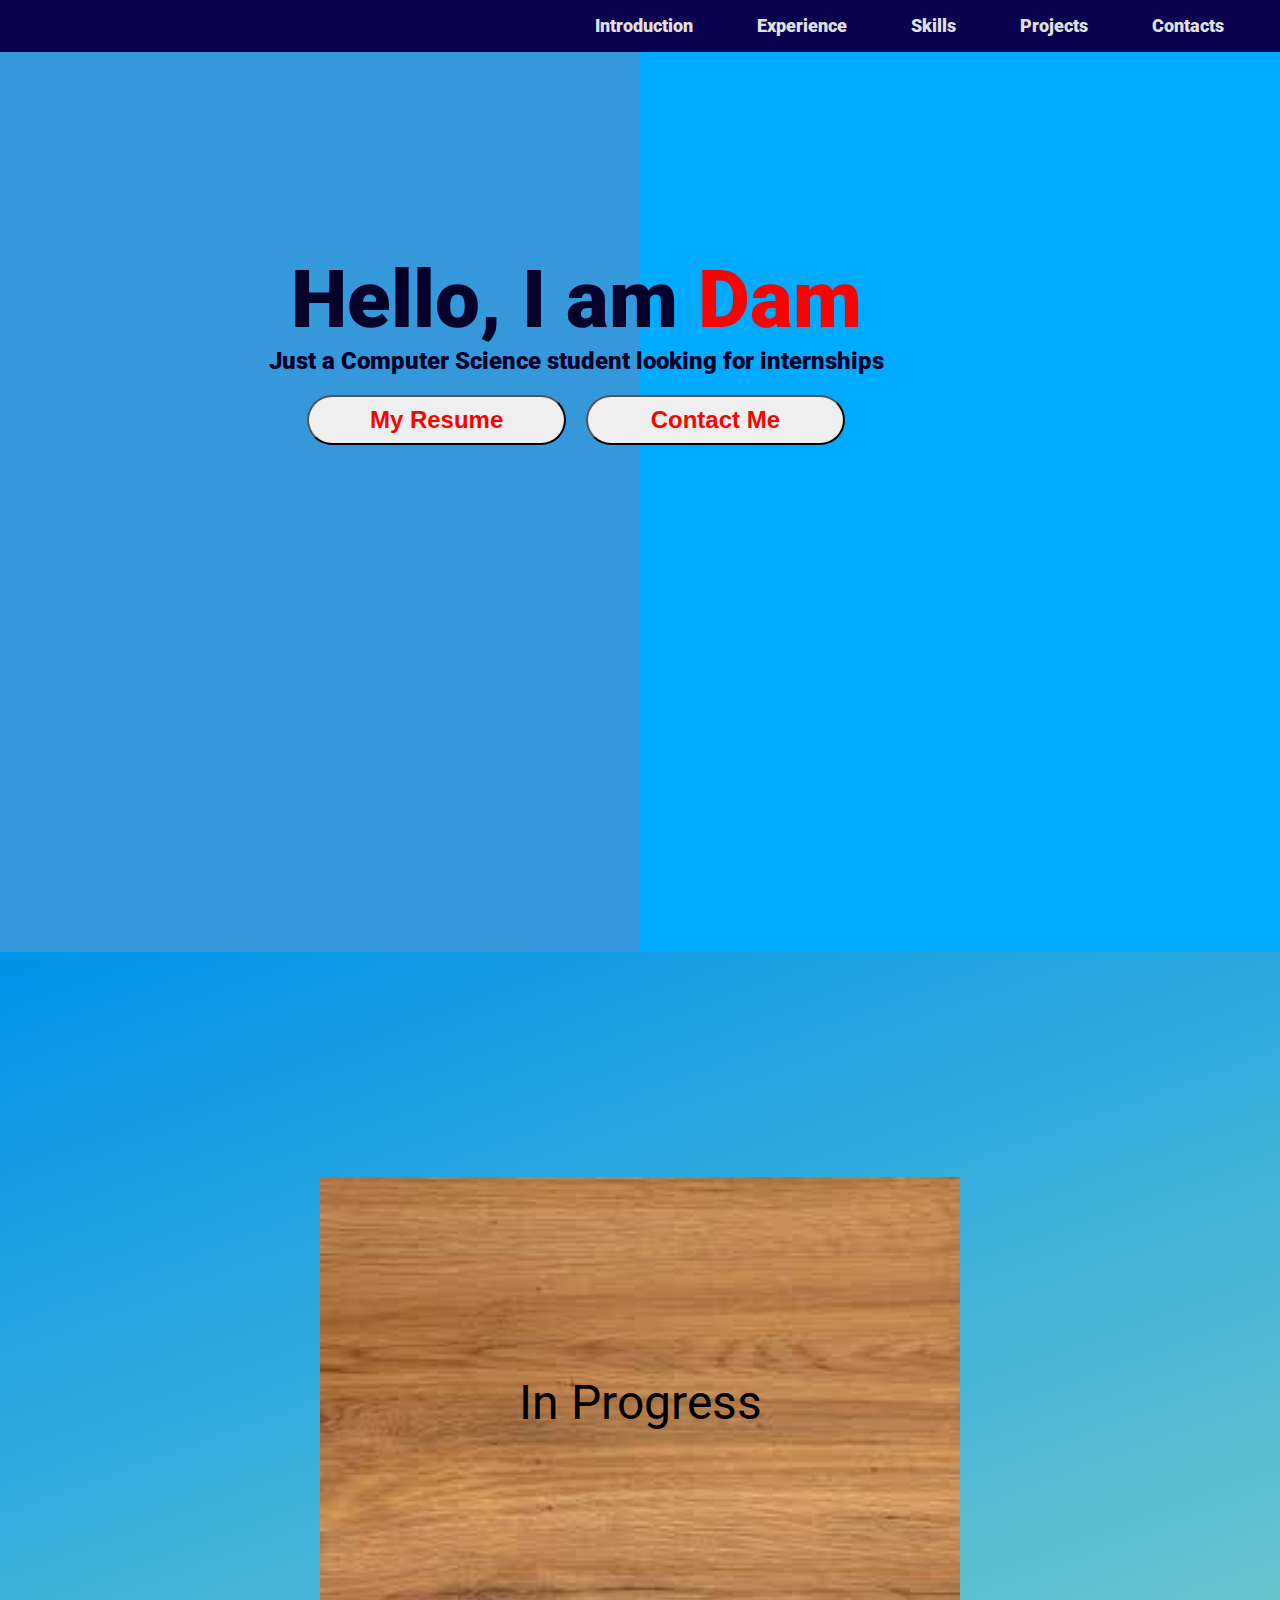
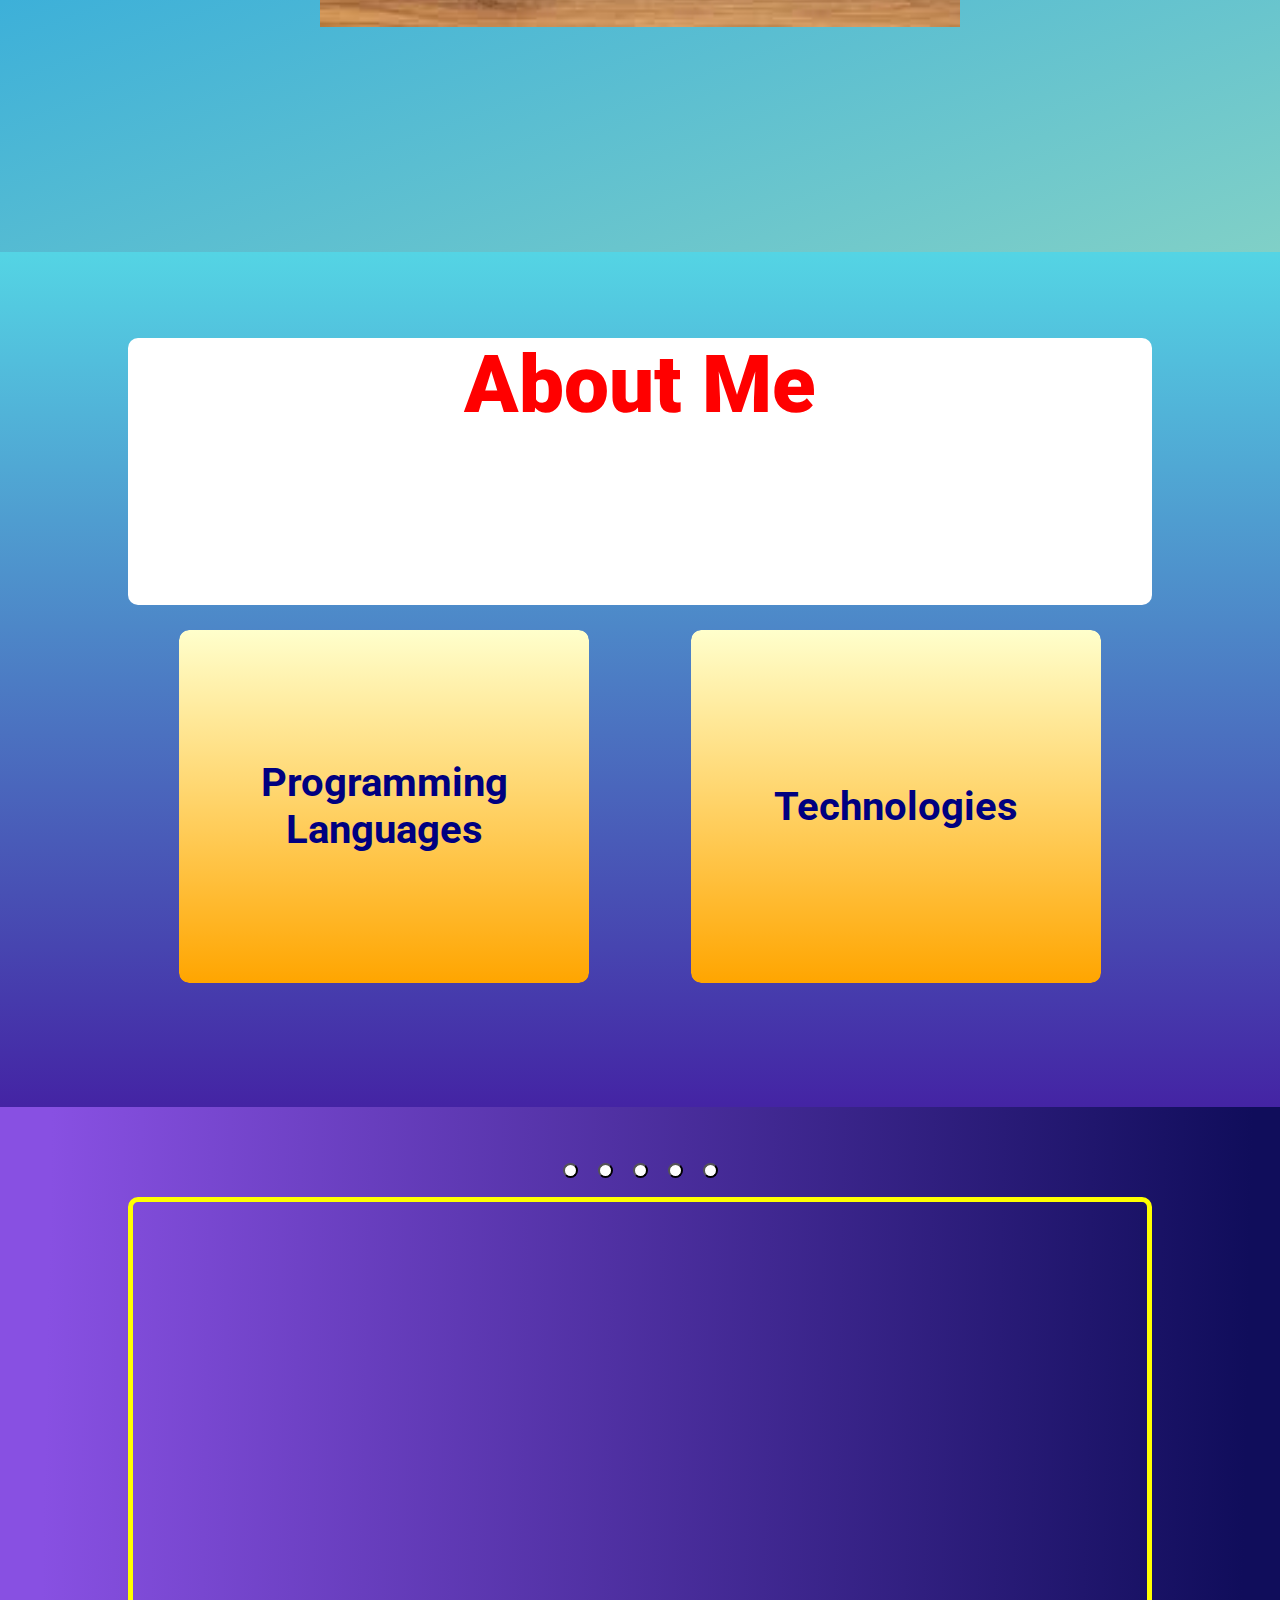
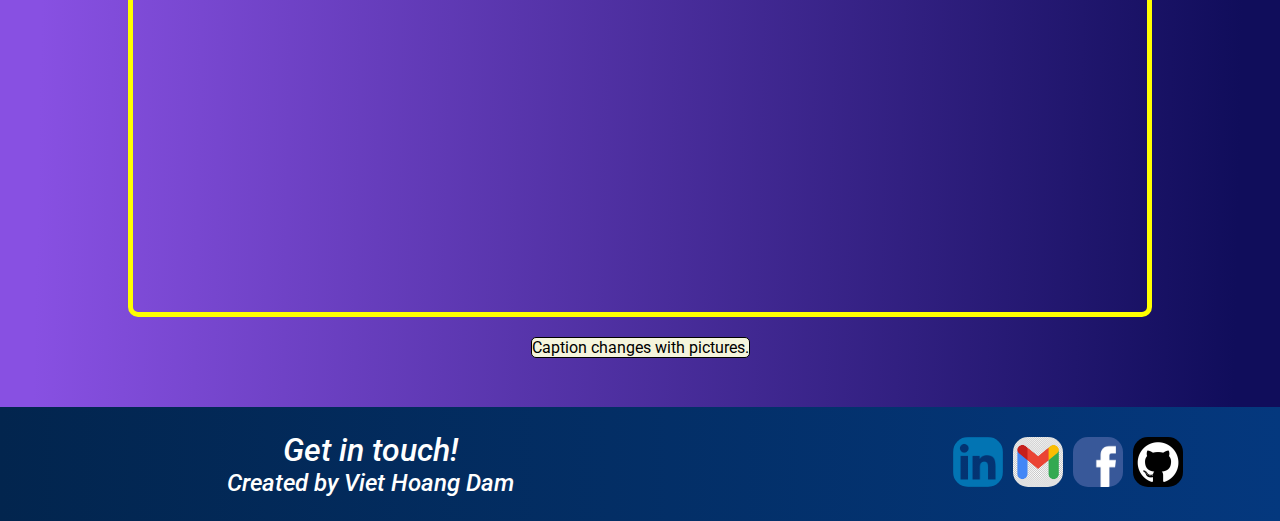
==== commit 1c5ebac7: "worked on the resume and contact buttons" ====
--- a/index.html
+++ b/index.html
@@ -34,7 +34,10 @@
 				<div class="intro-paragraph">
 					<h id="first-sentence">Hello, I am <span id="clickable">Dam</span></h>
 					<p>Just a Computer Science student looking for <span id="internship-word">internships</span></p>
-					<button class="resume-button">My Resume</button>
+					<div class="intro-buttons">
+						<button id="resume-button">My Resume</button>
+						<button id="contact-button">Contact Me</button>
+					</div>
 				</div>
 			</section>
 			<section id="experience">
--- a/styles.css
+++ b/styles.css
@@ -8,6 +8,7 @@
     --main-font: Roboto, sans-serif;
     --font-color-menu: #e0e0e0;
     --font-color-main: hsl(245, 100%, 8%);
+    scroll-padding-top: 3.4rem;
 }
 html {
     scroll-behavior: smooth;
@@ -23,7 +24,7 @@
     width: 100%;
     position: sticky;
     top: 0px;
-    z-index: 5;
+    z-index: 100;
     background: #0A014F;
 }
 .navigation {
@@ -32,7 +33,6 @@
     justify-content: end;
     align-items: center;
     width: 100%; 
-    height: 100%;
     padding-top: 1rem;
     padding-bottom: 1rem;
 }
@@ -93,11 +93,53 @@
         opacity: 1;
     }
 }
+/*Media queries for header*/
+@media only screen and (max-width: 768px) {
+    /*Header*/
+    .navigation {
+        display: flex;
+        flex-direction: column;
+        justify-content: center;
+        align-items: center;
+    }
+    .list {
+        opacity: 0;
+        height: 0;
+        visibility: hidden;
+        animation-name: none;
+        display: flex;
+        flex-direction: column;
+        align-items: center;
+        justify-content:space-evenly;
+    }
+    .list a {
+        transform: translateY(-20px);
+        transition: transform 0.5s ease;
+    }
+    .list-small {
+        opacity: 1;
+        height: 50vh;
+        visibility: visible;
+    }
+    .list-small a{
+        transform: translateY(0);
+    }
+    .nav-unit {
+        display: flex;
+        flex-direction: column;
+        justify-content: center;
+        align-items: center;
+        align-self: flex-start;
+        row-gap: 6px;
+        margin-right: 1.5rem;
+    }
+}
 /*---------------------------------Header ends here-------------------------------------*/
 
 /*---------------------------------Intro here-------------------------------------*/
 #intro {
     height: 100vh;
+    width: 100%;
     background: linear-gradient(to right, #3498DB 0%, #3498DB 50%, #00AAFF 50%, #00AAFF 100% );
     position: relative;
 }
@@ -113,8 +155,9 @@
     align-items: center; 
     color: var(--font-color-main);
     font-weight: 900;
-    font-size:x-large;
+    font-size: 1.5rem;
     user-select: none;
+    text-align: center;
 }
 #first-sentence {
     font-size: 5rem;
@@ -127,8 +170,79 @@
     transition-timing-function: ease-in-out;
     transition-delay: 0ms;
 }
-.resume-button {
-    display: none;
+.intro-buttons {
+    width: 70%;
+    padding-top: 20px;
+    display: flex;
+    flex-direction: row;
+    justify-content: space-evenly;
+    align-items: center;
+    gap: 20px;
+}
+#resume-button, #contact-button {
+    height: 50px;
+    width: 300px;
+    font-size: 1.5rem;
+    border-radius: 40px;
+    font-weight: 700;
+    color: red;
+    text-decoration: none;
+    transition: all 0.5s ease;
+    cursor: pointer;
+}
+#resume-button:hover, #contact-button:hover{
+    animation: shake-button 0.5s ease 0ms infinite;
+    background-color: yellow;
+}
+@keyframes shake-button {
+    0% {
+        transform: rotateZ(-2deg);
+    }
+    25% {
+        transform: rotateZ(0deg);
+    }
+    50% {
+        transform: rotateZ(2deg);
+    }
+    75% {
+        transform: rotateZ(0deg);
+    }
+    100% {
+        transform: rotateZ(-2deg);
+    }
+}
+@media screen and (max-width: 950px) {
+    .intro-paragraph {
+        width: 80%;
+        height: 60%;
+        position: absolute;
+        left: 10%;
+    }
+    #clickable {
+        font-size: 5.5rem;
+    }
+    .intro-buttons {
+        display: flex;
+        flex-direction: column;
+        justify-content: space-around;
+        align-items: center;
+    }
+}
+@media screen and (max-width: 768px) {
+    .intro-paragraph {
+        height: 80%;
+        width: 80%;
+        top: 10%;
+    }
+    #first-sentence {
+        font-size: 4rem;
+    }
+    #clickable {
+        font-size: 4rem;
+    }
+}
+@media screen and (max-height: 1000px) {
+
 }
 /*---------------------------------Intro ends here-------------------------------------*/
 
@@ -158,11 +272,32 @@
     z-index: 1;
     font-size: 3rem;
 }
+/*Media queries for experience section*/
+@media screen and (max-width: 600px) {
+    .sign {
+        width: 90%;
+        height: 40%;
+        left: 5%;
+    }
+}
+@media screen and (min-width: 600px) and (max-width: 768px) {
+    .sign {
+        width: 80%;
+        left: 10%;
+    }
+}
+@media screen and (min-width: 768px) and (max-width: 1100px) {
+    .sign {
+        width: 70%;
+        left: 15%;
+    }
+}
 /*---------------------------------Experience ends here-------------------------------------*/
 
 /*---------------------------------Skills here-------------------------------------*/
 #skills {
     height: 95vh;
+    width: 100%;
     background-image: linear-gradient(180deg,  rgba(84,212,228,1) 0.2%, rgba(68,36,164,1) 99.9%);
     position: relative;
 }
@@ -173,7 +308,7 @@
     position: absolute;
     left: 10%;
     top: 10%;
-    font-size: 2rem;
+    font-size: 2.5rem;
 }
 .about-me-paragraph {
     width: 100%;
@@ -183,6 +318,7 @@
     align-items: center;
     justify-content: center;
     row-gap: 2rem;
+    background-color: white;
 }
 .about-me-paragraph h {
     font-size: 5rem;
@@ -192,16 +328,18 @@
 }
 .about-me-paragraph p {
     text-align: center;
-    transition: opacity 1.75s ease, transform 1.75s ease; 
-}
+    transition: opacity 1.75s ease, transform 1.75s ease;
+    margin-left: 20px;
+    margin-right: 20px;
+}
+/*JS class*/
 .about-me-text {
     opacity: 0;
     transform: translateY(-20px);
 }
-.skills-section div ol, .about-me-paragraph {
-    border: 1px solid black;
+/**/
+.skills-section ol, .about-me-paragraph, .skills-section ol div {
     border-radius: 10px;
-    background-color: white;
 }
 .skills-list {
     height: 55%;
@@ -249,6 +387,68 @@
     align-items: center;
     background: linear-gradient(180deg, rgb(255, 165, 0), rgb(255, 140, 0));
 }
+/*Media queries follow a cascading pattern. So from biggest to smallest*/
+@media screen and (max-width: 1200px){
+    .skills-section {
+        width: 90%;
+        left: 5%;
+        font-size: 2.2rem;
+    }
+    .skills-list ol{
+        width: 45%;
+    }
+}
+@media screen and (max-width: 1000px) {
+    #skills {
+        height: 150vh;
+    }
+    .skills-section {
+        height: 90%;
+        top: 5%;
+        font-size: 2rem;
+    }
+    .about-me-paragraph h {
+        font-size: 4rem;
+    }
+    .about-me-paragraph p {
+        font-size: 2rem;
+    }
+    .skills-list {
+        display: flex;
+        flex-direction: column;
+        justify-content: center;
+        align-items: center;
+        height: 70%;
+    }
+    .skills-list ol {
+        width: 65%;
+    }
+}
+@media screen and (max-width: 768px) {
+    .skills-section {
+        font-size: 1.7rem;
+    }
+}
+@media screen and (max-width: 550px) {
+    .skills-section {
+        width: 90%;
+        top: 20px;
+        height: 90%;
+    }
+    .about-me-paragraph h {
+        font-size: 3.5rem;
+    }
+    .about-me-paragraph p {
+        font-size: 1.8rem;
+    }
+    .skills-list {
+        height: 70%;
+    }
+    .skills-list ol {
+        width: 100%;
+        height: 60%;
+    }
+}
 /*---------------------------------Skills end here-------------------------------------*/
 
 /*---------------------------------Projects here-------------------------------------*/
@@ -259,9 +459,10 @@
     position: relative;
 
 }
+/*TBA*/
 .projects-image-section {
+    width: 80%;
     height: 80%;
-    width: 80%;
     margin: auto;
     border: 5px solid yellow;
     border-radius: 10px;
@@ -269,12 +470,15 @@
     transform: translateX(0%);
     overflow: hidden;
 }
+/**/
 .projects-image {
     height: 100%;
     width: 100%;
     background-image: none;
     background-repeat: no-repeat;
-    background-size: cover;
+    background-size: contain;
+    margin: 0;
+    z-index: 0;
 }
 .switching {
     display: inline;
@@ -297,7 +501,66 @@
     background: white;
     cursor: pointer;
     border-radius: 50%;
-}
+}/* Unusable curtain animations (needs to be fixed TBA)
+.curtain {
+    height: 100%;
+    width: 50%;
+    z-index: 1;
+}
+.animate-curtain {
+    animation-timing-function: ease;
+    animation-duration: 5s;
+    animation-delay: 0ms;
+    animation-iteration-count: 1;
+}
+#curtain-1 {
+    background-color: yellow; 
+    animation-name: curtain-animation-1;
+    position: relative;
+    left: -50%;
+    top: 0%;
+}
+#curtain-2 {
+    background-color: green;
+    animation-name: curtain-animation-2;
+    position: absolute;
+    left: 100%;
+    top: 0%;
+}
+@keyframes curtain-animation-1 {
+    0% {
+        left: -50%;
+    }
+    25% {
+        left: 0%;
+    }
+    50% {
+        left: 0%;
+    }
+    75% {
+        left: 0%;
+    }
+    100% {
+        left: -50%;
+    }
+}
+@keyframes curtain-animation-2 {
+    0% {
+       left: 100%;
+    }
+    25% {
+        left: 50%;
+    }
+    50% {
+        left: 50%;
+    }
+    75% {
+        left: 50%;
+    }
+    100% {
+       left: 100%;
+    }
+}*/
 .project-image-cap {
     width: fit-content;
     height: fit-content;
@@ -309,6 +572,10 @@
     display: block;
     margin-top: 20px;
 }
+.project-image-cap span {
+    color: red;
+    font-weight: 700;
+}
 .javascript-extra {
     color: red;
 }
@@ -319,6 +586,10 @@
 }
 .javascript-extra:active ~ #extra-javascript-projects {
     height: 100%;
+}
+/*Media queries for projects*/
+@media screen and (max-width: 1000px) {
+
 }
 /*---------------------------------Projects end here-------------------------------------*/
 
@@ -348,6 +619,7 @@
     margin: auto;
     column-gap: 10px;
     row-gap: 10px;
+    margin-right: 20px;
 }
 .socials-logo {
     height: 50px;
@@ -379,52 +651,4 @@
 .contact-message p:nth-child(2) {
     font-size: 1.5rem;
 }
-/*---------------------------------Contacts end here-------------------------------------*/
-
-/*All media queries*/
-@media only screen and (max-width: 768px) {
-    /*Header*/
-    .navigation {
-        display: flex;
-        flex-direction: column;
-        justify-content: center;
-        align-items: center;
-    }
-    .list {
-        opacity: 0;
-        height: 0;
-        visibility: hidden;
-        animation-name: none;
-        display: flex;
-        flex-direction: column;
-        align-items: center;
-        justify-content:space-evenly;
-    }
-    .list a {
-        transform: translateY(-20px);
-        transition: transform 0.5s ease;
-    }
-    .list-small {
-        opacity: 1;
-        height: 50vh;
-        visibility: visible;
-    }
-    .list-small a{
-        transform: translateY(0);
-    }
-    .nav-unit {
-        display: flex;
-        flex-direction: column;
-        justify-content: center;
-        align-items: center;
-        align-self: flex-start;
-        row-gap: 6px;
-        margin-right: 1.5rem;
-    }
-}
-@media only screen and (min-width: 768px) and (max-width: 1000px) {
-
-}
-@media only screen and (min-width: 1000px) and (max-width: 1200px){
-
-}+/*---------------------------------Contacts end here-------------------------------------*/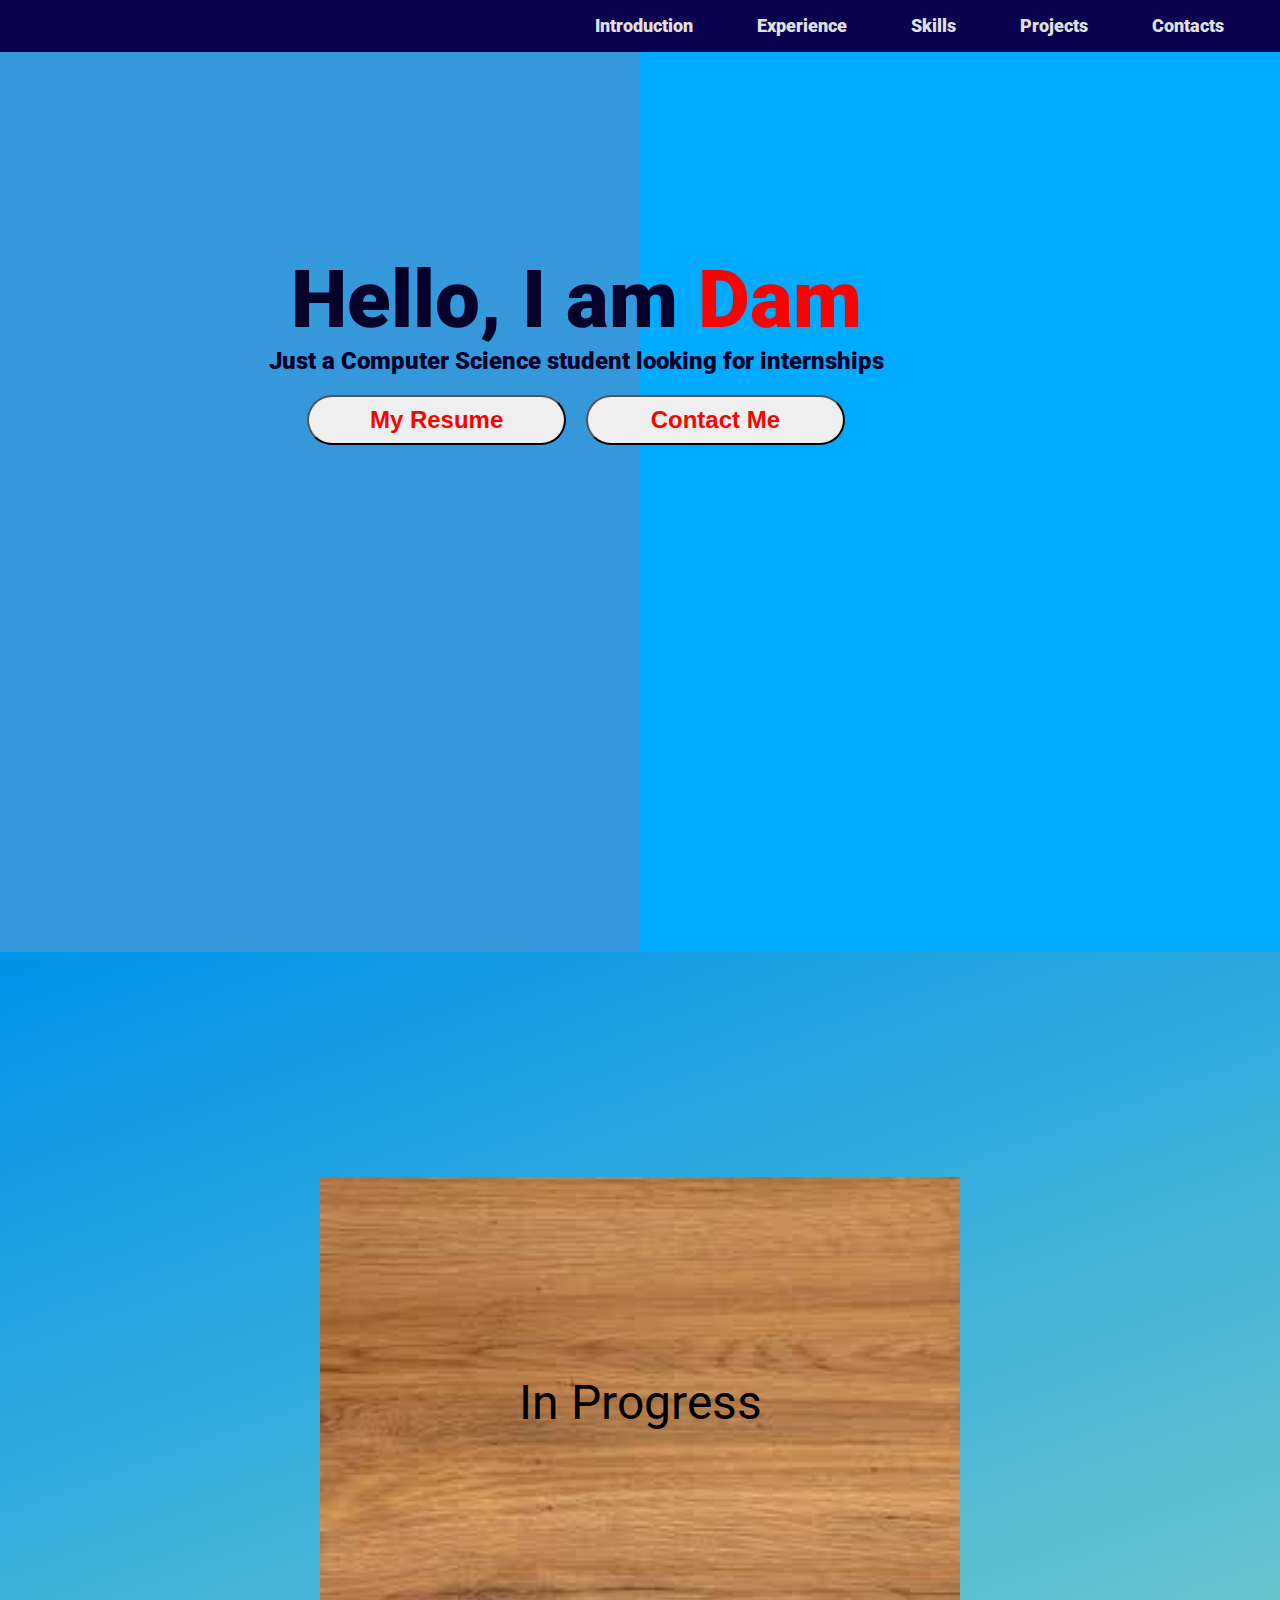
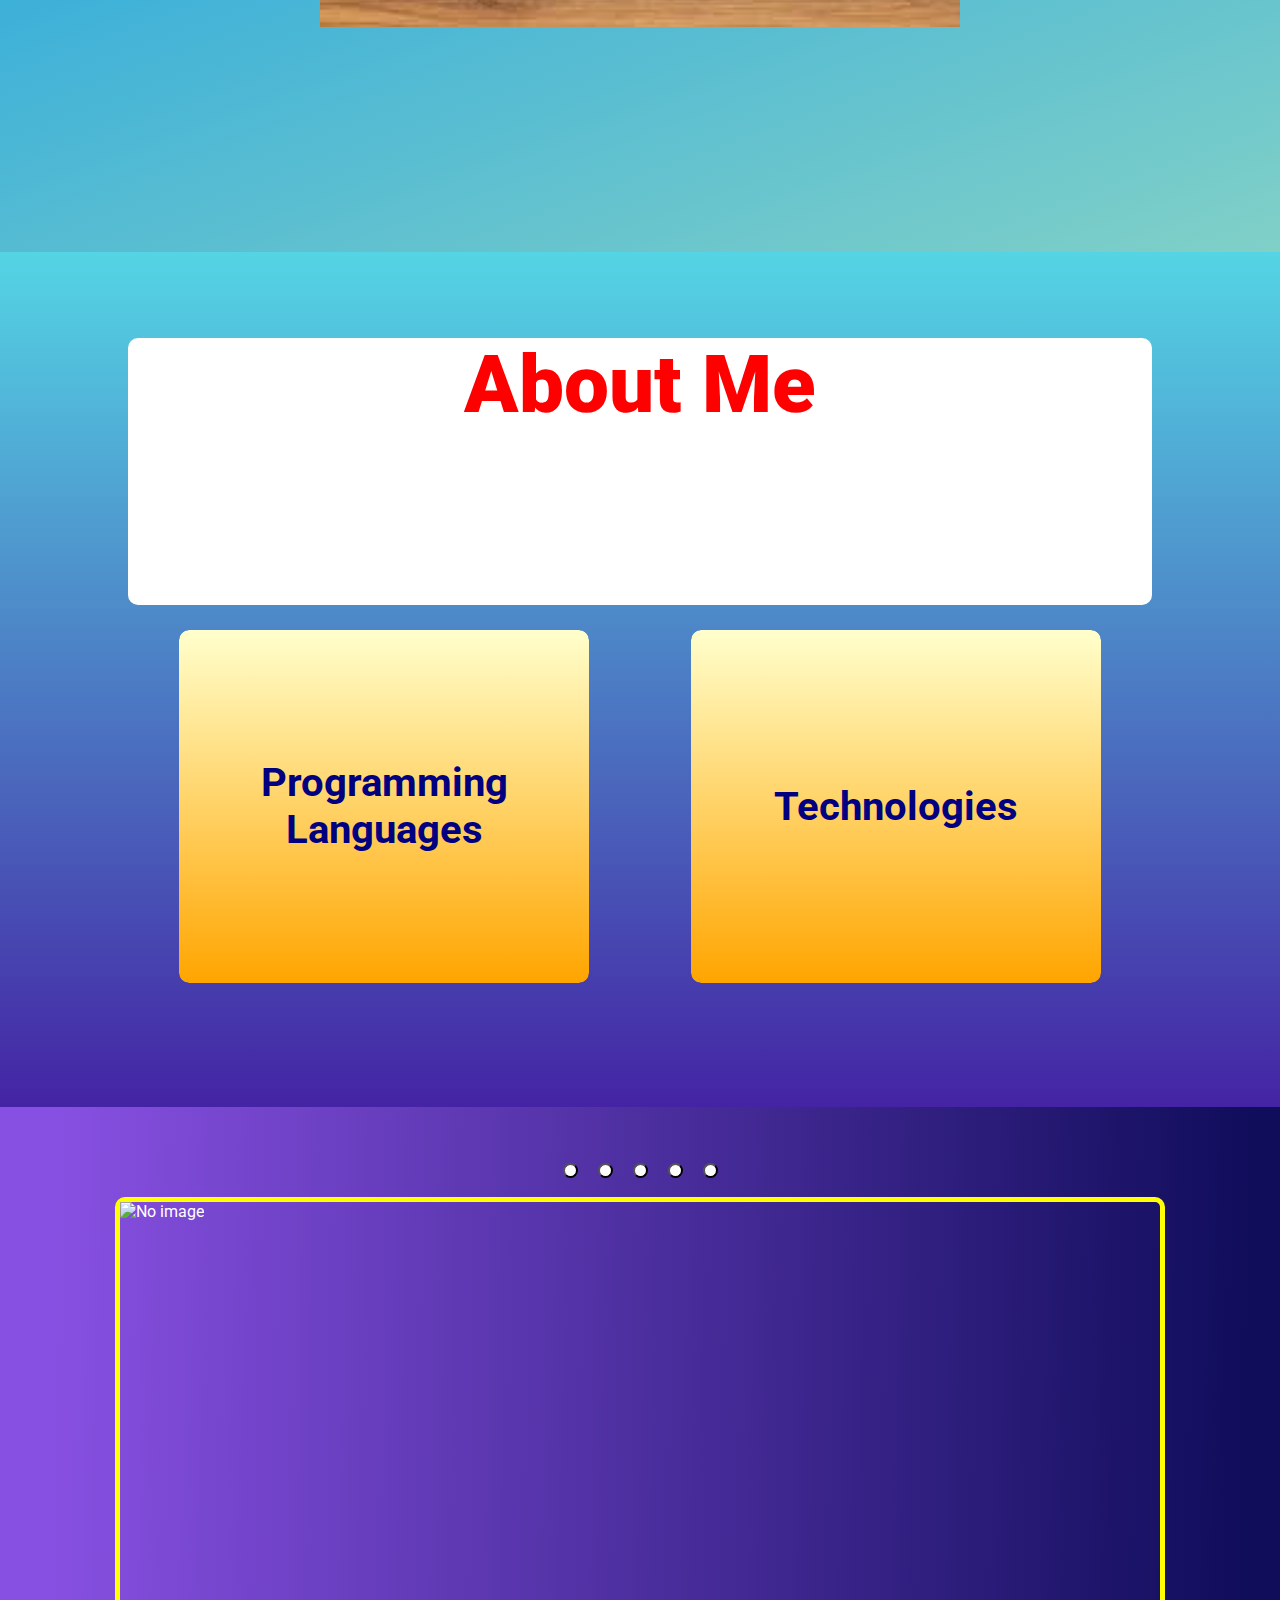
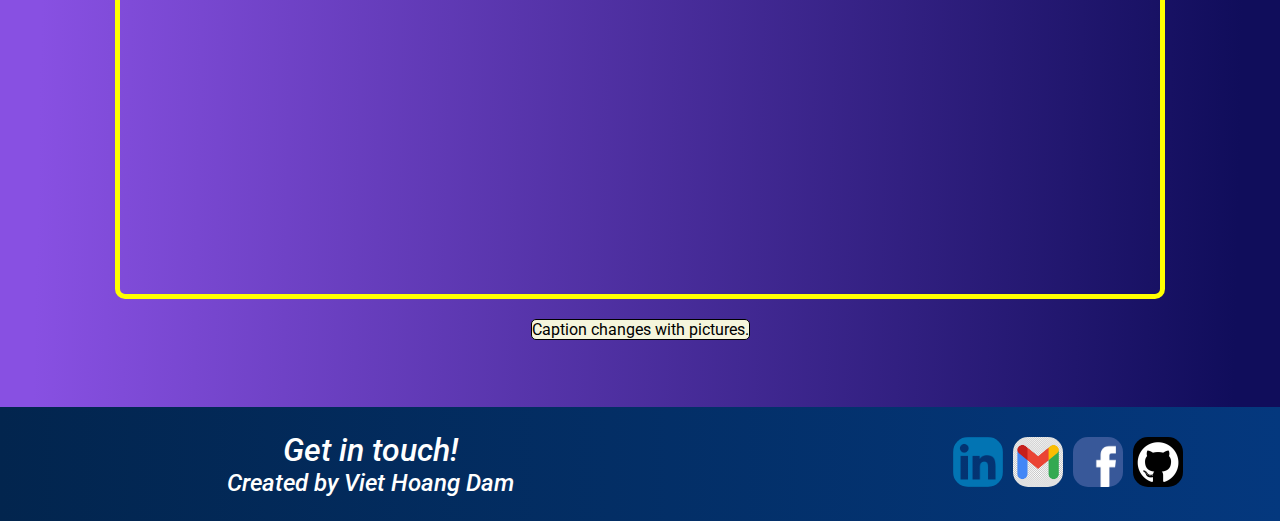
==== commit 52e3c60a: "prog on project sect" ====
--- a/index.html
+++ b/index.html
@@ -36,7 +36,7 @@
 					<p>Just a Computer Science student looking for <span id="internship-word">internships</span></p>
 					<div class="intro-buttons">
 						<button id="resume-button">My Resume</button>
-						<button id="contact-button">Contact Me</button>
+						<button id="contact-button" onclick="location.href = '#contacts'">Contact Me</button>
 					</div>
 				</div>
 			</section>
@@ -81,8 +81,9 @@
 					<button id="image4" class="imageId" name="projects-images-switch"></button>
 					<button id="image5" class="imageId" name="projects-images-switch"></button>
 				</label>
+				<!--Project image-->
 				<div class="projects-image-section">
-					<div class="projects-image"></div>
+					<img src="#" alt="No image" class="projects-image">
 				</div>
 				<!--Default caption section-->
 				<div class="project-image-cap">
--- a/styles.css
+++ b/styles.css
@@ -461,24 +461,21 @@
 }
 /*TBA*/
 .projects-image-section {
-    width: 80%;
-    height: 80%;
+    width: 82%;
+    height: 78%;
     margin: auto;
     border: 5px solid yellow;
     border-radius: 10px;
     transition: transform 1s ease-in-out;
     transform: translateX(0%);
-    overflow: hidden;
 }
 /**/
 .projects-image {
     height: 100%;
     width: 100%;
-    background-image: none;
-    background-repeat: no-repeat;
-    background-size: contain;
     margin: 0;
     z-index: 0;
+    color: white;
 }
 .switching {
     display: inline;
@@ -568,7 +565,7 @@
     border: 1px solid black;
     border-radius: 5px;
     margin: auto;
-    transition: width 1s ease;
+    transition: all 1s ease;
     display: block;
     margin-top: 20px;
 }
@@ -588,8 +585,10 @@
     height: 100%;
 }
 /*Media queries for projects*/
-@media screen and (max-width: 1000px) {
-
+@media screen and (max-width: 1100px) {
+    .projects-image-section {
+        width: 90%;
+    }
 }
 /*---------------------------------Projects end here-------------------------------------*/
 
